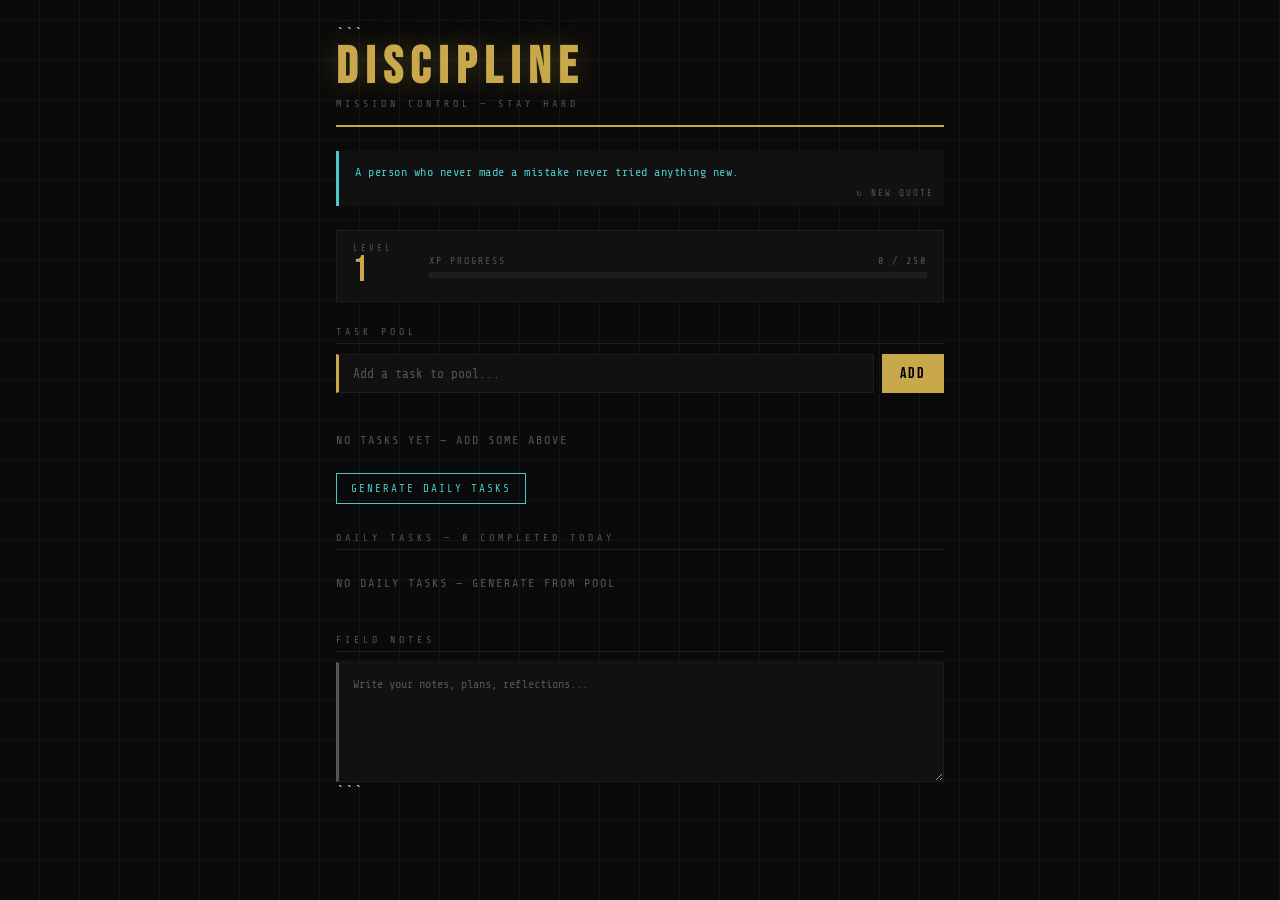
==== index.html @ 6828aa20 "Create index.html" ====
```
<!DOCTYPE html>
<html lang="en">
<head>
<meta charset="UTF-8" />
<meta name="viewport" content="width=device-width, initial-scale=1.0" />
<title>DISCIPLINE</title>
<link href="https://fonts.googleapis.com/css2?family=Bebas+Neue&family=Share+Tech+Mono&display=swap" rel="stylesheet" />
<style>
  *, *::before, *::after { box-sizing: border-box; margin: 0; padding: 0; }

  :root {
    --bg: #0a0a0a;
    --panel: #111;
    --border: #1e1e1e;
    --accent: #c8a84b;
    --accent2: #4bc8c8;
    --text: #d4d4d4;
    --muted: #555;
    --danger: #c84b4b;
  }

  body {
    background: var(--bg);
    color: var(--text);
    font-family: 'Share Tech Mono', monospace;
    min-height: 100vh;
    padding: 24px 16px 60px;
    max-width: 640px;
    margin: 0 auto;
    background-image:
      repeating-linear-gradient(0deg, transparent, transparent 39px, #141414 39px, #141414 40px),
      repeating-linear-gradient(90deg, transparent, transparent 39px, #141414 39px, #141414 40px);
  }

  header {
    border-bottom: 2px solid var(--accent);
    padding-bottom: 16px;
    margin-bottom: 24px;
  }

  h1 {
    font-family: 'Bebas Neue', sans-serif;
    font-size: 52px;
    letter-spacing: 8px;
    color: var(--accent);
    text-shadow: 0 0 30px rgba(200,168,75,0.3);
    line-height: 1;
  }

  .header-sub {
    font-size: 10px;
    letter-spacing: 4px;
    color: var(--muted);
    text-transform: uppercase;
    margin-top: 4px;
  }

  .quote-box {
    background: var(--panel);
    border-left: 3px solid var(--accent2);
    padding: 12px 16px;
    margin-bottom: 24px;
    font-size: 12px;
    color: var(--accent2);
    letter-spacing: 0.5px;
    line-height: 1.6;
    cursor: pointer;
    transition: background 0.2s;
    position: relative;
    padding-bottom: 24px;
  }
  .quote-box::after {
    content: '↻ NEW QUOTE';
    position: absolute;
    bottom: 6px;
    right: 10px;
    font-size: 9px;
    color: var(--muted);
    letter-spacing: 2px;
  }
  .quote-box:hover { background: #161616; }

  .stats-bar {
    display: flex;
    align-items: center;
    gap: 16px;
    margin-bottom: 24px;
    padding: 12px 16px;
    background: var(--panel);
    border: 1px solid var(--border);
  }

  .level-badge {
    font-family: 'Bebas Neue', sans-serif;
    font-size: 36px;
    color: var(--accent);
    line-height: 1;
    min-width: 60px;
  }

  .level-label {
    font-size: 9px;
    color: var(--muted);
    letter-spacing: 3px;
    display: block;
  }

  .xp-section { flex: 1; }

  .xp-header {
    display: flex;
    justify-content: space-between;
    font-size: 10px;
    color: var(--muted);
    letter-spacing: 2px;
    margin-bottom: 6px;
  }

  .xp-track {
    height: 6px;
    background: var(--border);
    position: relative;
    overflow: hidden;
  }

  .xp-fill {
    height: 100%;
    background: linear-gradient(90deg, var(--accent2), var(--accent));
    transition: width 0.5s cubic-bezier(0.4,0,0.2,1);
  }

  .section-label {
    font-size: 10px;
    letter-spacing: 4px;
    color: var(--muted);
    text-transform: uppercase;
    margin-bottom: 10px;
    border-bottom: 1px solid var(--border);
    padding-bottom: 6px;
  }

  .input-row {
    display: flex;
    gap: 8px;
    margin-bottom: 24px;
  }

  input[type="text"] {
    flex: 1;
    background: var(--panel);
    border: 1px solid var(--border);
    border-left: 3px solid var(--accent);
    color: var(--text);
    padding: 10px 14px;
    font-family: 'Share Tech Mono', monospace;
    font-size: 13px;
    outline: none;
    transition: border-color 0.2s;
  }

  input[type="text"]:focus { border-color: var(--accent); }
  input[type="text"]::placeholder { color: var(--muted); }

  button {
    background: var(--accent);
    color: #000;
    border: none;
    padding: 10px 18px;
    font-family: 'Bebas Neue', sans-serif;
    font-size: 16px;
    letter-spacing: 2px;
    cursor: pointer;
    transition: opacity 0.2s, transform 0.1s;
  }

  button:hover { opacity: 0.85; }
  button:active { transform: scale(0.97); }

  .task-pool { margin-bottom: 28px; }

  .task-pool-list {
    display: flex;
    flex-direction: column;
    gap: 4px;
    max-height: 180px;
    overflow-y: auto;
  }

  .pool-item {
    display: flex;
    justify-content: space-between;
    align-items: center;
    background: var(--panel);
    padding: 8px 12px;
    font-size: 12px;
    border: 1px solid var(--border);
  }

  .delete-btn {
    background: none;
    color: var(--danger);
    padding: 2px 6px;
    font-size: 14px;
    font-family: monospace;
    min-width: unset;
    letter-spacing: 0;
  }
  .delete-btn:hover { opacity: 0.7; }

  .pool-controls {
    display: flex;
    gap: 8px;
    margin-top: 10px;
  }

  .btn-secondary {
    background: transparent;
    color: var(--accent2);
    border: 1px solid var(--accent2);
    font-family: 'Share Tech Mono', monospace;
    font-size: 11px;
    letter-spacing: 2px;
    padding: 8px 14px;
  }

  .daily-list {
    display: flex;
    flex-direction: column;
    gap: 6px;
    margin-bottom: 28px;
  }

  .daily-item {
    display: flex;
    align-items: center;
    gap: 12px;
    background: var(--panel);
    border: 1px solid var(--border);
    border-left: 4px solid var(--accent2);
    padding: 12px 14px;
    cursor: pointer;
    transition: background 0.15s, border-left-color 0.15s;
    animation: slideIn 0.25s ease forwards;
  }

  @keyframes slideIn {
    from { opacity: 0; transform: translateX(-10px); }
    to { opacity: 1; transform: translateX(0); }
  }

  .daily-item:hover { background: #161616; border-left-color: var(--accent); }

  .check-circle {
    width: 18px;
    height: 18px;
    border: 2px solid var(--muted);
    border-radius: 50%;
    flex-shrink: 0;
    transition: border-color 0.2s;
  }

  .daily-item:hover .check-circle { border-color: var(--accent); }

  .daily-task-text { font-size: 13px; flex: 1; }

  .daily-xp {
    font-size: 10px;
    color: var(--accent);
    letter-spacing: 1px;
  }

  .empty-msg {
    color: var(--muted);
    font-size: 12px;
    padding: 16px 0;
    letter-spacing: 2px;
  }

  textarea {
    width: 100%;
    background: var(--panel);
    border: 1px solid var(--border);
    border-left: 3px solid var(--muted);
    color: var(--text);
    font-family: 'Share Tech Mono', monospace;
    font-size: 12px;
    padding: 12px 14px;
    height: 120px;
    resize: vertical;
    outline: none;
    line-height: 1.6;
  }

  textarea:focus { border-color: var(--accent); }
  textarea::placeholder { color: var(--muted); }

  .toast {
    position: fixed;
    top: 20px;
    left: 50%;
    transform: translateX(-50%) translateY(-80px);
    background: var(--accent);
    color: #000;
    font-family: 'Bebas Neue', sans-serif;
    font-size: 22px;
    letter-spacing: 4px;
    padding: 14px 32px;
    z-index: 999;
    transition: transform 0.4s cubic-bezier(0.34,1.56,0.64,1);
    pointer-events: none;
    white-space: nowrap;
  }

  .toast.show { transform: translateX(-50%) translateY(0); }

  ::-webkit-scrollbar { width: 4px; }
  ::-webkit-scrollbar-track { background: var(--bg); }
  ::-webkit-scrollbar-thumb { background: var(--muted); }
</style>
</head>
<body>

<div class="toast" id="toast">⬆ LEVEL UP</div>

<header>
  <h1>DISCIPLINE</h1>
  <div class="header-sub">Mission Control — Stay Hard</div>
</header>

<div class="quote-box" id="quoteBox" title="Click for new quote"></div>

<div class="stats-bar">
  <div>
    <span class="level-label">LEVEL</span>
    <div class="level-badge" id="levelBadge">1</div>
  </div>
  <div class="xp-section">
    <div class="xp-header">
      <span>XP PROGRESS</span>
      <span id="xpLabel">0 / 250</span>
    </div>
    <div class="xp-track">
      <div class="xp-fill" id="xpFill" style="width:0%"></div>
    </div>
  </div>
</div>

<div class="section-label">Task Pool</div>
<div class="task-pool">
  <div class="input-row">
    <input type="text" id="taskInput" placeholder="Add a task to pool..." />
    <button onclick="addTask()">ADD</button>
  </div>
  <div class="task-pool-list" id="taskPool"></div>
  <div class="pool-controls">
    <button class="btn-secondary" onclick="generateDaily()">GENERATE DAILY TASKS</button>
  </div>
</div>

<div class="section-label">Daily Tasks — <span id="completedCount">0</span> completed today</div>
<div class="daily-list" id="dailyList"></div>

<div class="section-label">Field Notes</div>
<textarea id="notes" placeholder="Write your notes, plans, reflections..."></textarea>

<script>
  const QUOTES = [
    "Suffer the pain of discipline or suffer the pain of regret.",
    "He who sweats more in training bleeds less in war.",
    "If there is no struggle, there is no progress.",
    "The secret of getting ahead is getting started.",
    "A person who never made a mistake never tried anything new.",
    "That which does not kill us makes us stronger.",
    "If you're going through hell, keep going.",
    "The harder the battle, the sweeter the victory.",
    "The best revenge is massive success.",
    "Do not pray for an easy life; pray for the strength to endure a difficult one.",
    "Discipline is choosing between what you want now and what you want most.",
    "Excellence is not a destination but a continuous journey that never ends."
  ];

  const CHEAT_REWARDS = [
    "Scroll for 1 hour.",
    "Watch one episode guilt-free.",
    "Skip tomorrow's morning alarm.",
    "Eat whatever you want today.",
    "Do absolutely nothing for 30 minutes.",
    "Binge that playlist you've been saving.",
    "Order junk food. No regrets.",
    "Sleep in tomorrow. You earned it."
  ];

  let state = {
    tasks: [],
    dailyTasks: [],
    xp: 0,
    level: 1,
    completedToday: 0,
    notes: ""
  };

  function save() {
    localStorage.setItem("discipline_state", JSON.stringify(state));
  }

  function load() {
    const saved = localStorage.getItem("discipline_state");
    if (saved) state = { ...state, ...JSON.parse(saved) };
  }

  function renderQuote() {
    document.getElementById("quoteBox").textContent = QUOTES[Math.floor(Math.random() * QUOTES.length)];
  }

  document.getElementById("quoteBox").addEventListener("click", renderQuote);

  function updateStats() {
    const xpNeeded = state.level * 250;
    const pct = Math.min((state.xp / xpNeeded) * 100, 100);
    document.getElementById("levelBadge").textContent = state.level;
    document.getElementById("xpLabel").textContent = state.xp + " / " + xpNeeded;
    document.getElementById("xpFill").style.width = pct + "%";
    document.getElementById("completedCount").textContent = state.completedToday;
  }

  function renderPool() {
    const el = document.getElementById("taskPool");
    if (state.tasks.length === 0) {
      el.innerHTML = '<div class="empty-msg">NO TASKS YET — ADD SOME ABOVE</div>';
      return;
    }
    el.innerHTML = state.tasks.map((t, i) =>
      '<div class="pool-item"><span>' + t + '</span><button class="delete-btn" onclick="deleteTask(' + i + ')">✕</button></div>'
    ).join("");
  }

  function renderDaily() {
    const el = document.getElementById("dailyList");
    if (state.dailyTasks.length === 0) {
      el.innerHTML = '<div class="empty-msg">NO DAILY TASKS — GENERATE FROM POOL</div>';
      return;
    }
    el.innerHTML = state.dailyTasks.map((t, i) =>
      '<div class="daily-item" onclick="completeTask(' + i + ')">' +
        '<div class="check-circle"></div>' +
        '<span class="daily-task-text">' + t + '</span>' +
        '<span class="daily-xp">+10 XP</span>' +
      '</div>'
    ).join("");
  }

  function addTask() {
    const input = document.getElementById("taskInput");
    const val = input.value.trim();
    if (!val) return;
    state.tasks.push(val);
    input.value = "";
    save();
    renderPool();
  }

  document.getElementById("taskInput").addEventListener("keydown", function(e) {
    if (e.key === "Enter") addTask();
  });

  function deleteTask(i) {
    state.tasks.splice(i, 1);
    save();
    renderPool();
  }

  function generateDaily() {
    if (state.tasks.length === 0) {
      alert("Add some tasks to the pool first.");
      return;
    }
    const shuffled = [...state.tasks].sort(() => 0.5 - Math.random());
    state.dailyTasks = shuffled.slice(0, Math.min(5, shuffled.length));
    save();
    renderDaily();
  }

  function completeTask(i) {
    state.xp += 10;
    state.completedToday += 1;
    const xpNeeded = state.level * 250;
    if (state.xp >= xpNeeded) {
      state.level += 1;
      const reward = CHEAT_REWARDS[Math.floor(Math.random() * CHEAT_REWARDS.length)];
      showToast("LEVEL " + state.level + " UNLOCKED");
      setTimeout(() => alert("LEVEL UP! Cheat event unlocked: " + reward), 400);
    }
    state.dailyTasks.splice(i, 1);
    save();
    updateStats();
    renderDaily();
  }

  function showToast(msg) {
    const t = document.getElementById("toast");
    t.textContent = "⬆ " + msg;
    t.classList.add("show");
    setTimeout(() => t.classList.remove("show"), 3000);
  }

  document.getElementById("notes").addEventListener("input", function() {
    state.notes = this.value;
    save();
  });

  load();
  renderQuote();
  updateStats();
  renderPool();
  renderDaily();
  document.getElementById("notes").value = state.notes;
</script>
</body>
</html>
```
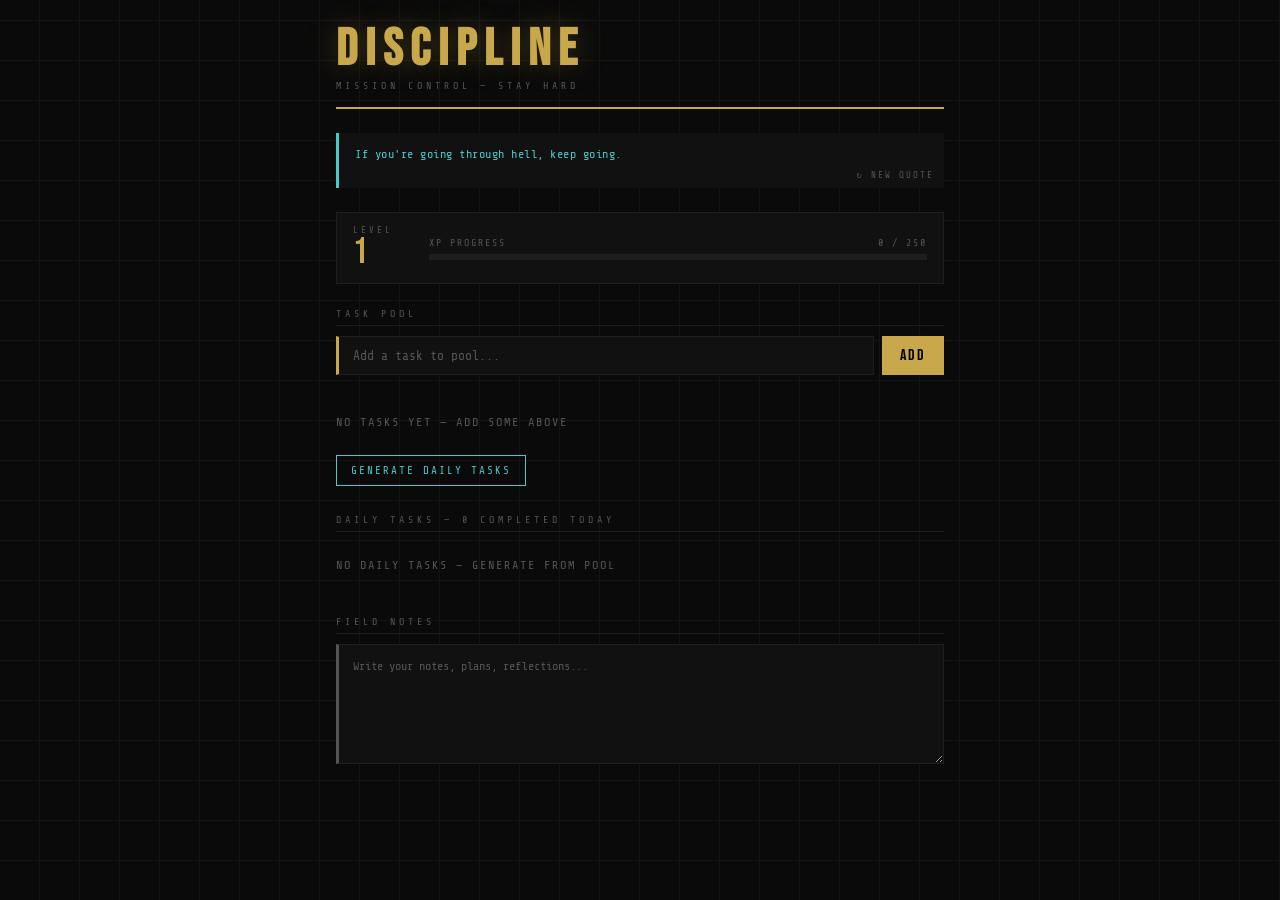
==== commit 59c32a21: "Create index.html" ====
--- a/index.html
+++ b/index.html
@@ -1,324 +1,14 @@
-```
 <!DOCTYPE html>
 <html lang="en">
 <head>
 <meta charset="UTF-8" />
 <meta name="viewport" content="width=device-width, initial-scale=1.0" />
 <title>DISCIPLINE</title>
+
 <link href="https://fonts.googleapis.com/css2?family=Bebas+Neue&family=Share+Tech+Mono&display=swap" rel="stylesheet" />
-<style>
-  *, *::before, *::after { box-sizing: border-box; margin: 0; padding: 0; }
+<link rel="stylesheet" href="style.css">
+</head>
 
-  :root {
-    --bg: #0a0a0a;
-    --panel: #111;
-    --border: #1e1e1e;
-    --accent: #c8a84b;
-    --accent2: #4bc8c8;
-    --text: #d4d4d4;
-    --muted: #555;
-    --danger: #c84b4b;
-  }
-
-  body {
-    background: var(--bg);
-    color: var(--text);
-    font-family: 'Share Tech Mono', monospace;
-    min-height: 100vh;
-    padding: 24px 16px 60px;
-    max-width: 640px;
-    margin: 0 auto;
-    background-image:
-      repeating-linear-gradient(0deg, transparent, transparent 39px, #141414 39px, #141414 40px),
-      repeating-linear-gradient(90deg, transparent, transparent 39px, #141414 39px, #141414 40px);
-  }
-
-  header {
-    border-bottom: 2px solid var(--accent);
-    padding-bottom: 16px;
-    margin-bottom: 24px;
-  }
-
-  h1 {
-    font-family: 'Bebas Neue', sans-serif;
-    font-size: 52px;
-    letter-spacing: 8px;
-    color: var(--accent);
-    text-shadow: 0 0 30px rgba(200,168,75,0.3);
-    line-height: 1;
-  }
-
-  .header-sub {
-    font-size: 10px;
-    letter-spacing: 4px;
-    color: var(--muted);
-    text-transform: uppercase;
-    margin-top: 4px;
-  }
-
-  .quote-box {
-    background: var(--panel);
-    border-left: 3px solid var(--accent2);
-    padding: 12px 16px;
-    margin-bottom: 24px;
-    font-size: 12px;
-    color: var(--accent2);
-    letter-spacing: 0.5px;
-    line-height: 1.6;
-    cursor: pointer;
-    transition: background 0.2s;
-    position: relative;
-    padding-bottom: 24px;
-  }
-  .quote-box::after {
-    content: '↻ NEW QUOTE';
-    position: absolute;
-    bottom: 6px;
-    right: 10px;
-    font-size: 9px;
-    color: var(--muted);
-    letter-spacing: 2px;
-  }
-  .quote-box:hover { background: #161616; }
-
-  .stats-bar {
-    display: flex;
-    align-items: center;
-    gap: 16px;
-    margin-bottom: 24px;
-    padding: 12px 16px;
-    background: var(--panel);
-    border: 1px solid var(--border);
-  }
-
-  .level-badge {
-    font-family: 'Bebas Neue', sans-serif;
-    font-size: 36px;
-    color: var(--accent);
-    line-height: 1;
-    min-width: 60px;
-  }
-
-  .level-label {
-    font-size: 9px;
-    color: var(--muted);
-    letter-spacing: 3px;
-    display: block;
-  }
-
-  .xp-section { flex: 1; }
-
-  .xp-header {
-    display: flex;
-    justify-content: space-between;
-    font-size: 10px;
-    color: var(--muted);
-    letter-spacing: 2px;
-    margin-bottom: 6px;
-  }
-
-  .xp-track {
-    height: 6px;
-    background: var(--border);
-    position: relative;
-    overflow: hidden;
-  }
-
-  .xp-fill {
-    height: 100%;
-    background: linear-gradient(90deg, var(--accent2), var(--accent));
-    transition: width 0.5s cubic-bezier(0.4,0,0.2,1);
-  }
-
-  .section-label {
-    font-size: 10px;
-    letter-spacing: 4px;
-    color: var(--muted);
-    text-transform: uppercase;
-    margin-bottom: 10px;
-    border-bottom: 1px solid var(--border);
-    padding-bottom: 6px;
-  }
-
-  .input-row {
-    display: flex;
-    gap: 8px;
-    margin-bottom: 24px;
-  }
-
-  input[type="text"] {
-    flex: 1;
-    background: var(--panel);
-    border: 1px solid var(--border);
-    border-left: 3px solid var(--accent);
-    color: var(--text);
-    padding: 10px 14px;
-    font-family: 'Share Tech Mono', monospace;
-    font-size: 13px;
-    outline: none;
-    transition: border-color 0.2s;
-  }
-
-  input[type="text"]:focus { border-color: var(--accent); }
-  input[type="text"]::placeholder { color: var(--muted); }
-
-  button {
-    background: var(--accent);
-    color: #000;
-    border: none;
-    padding: 10px 18px;
-    font-family: 'Bebas Neue', sans-serif;
-    font-size: 16px;
-    letter-spacing: 2px;
-    cursor: pointer;
-    transition: opacity 0.2s, transform 0.1s;
-  }
-
-  button:hover { opacity: 0.85; }
-  button:active { transform: scale(0.97); }
-
-  .task-pool { margin-bottom: 28px; }
-
-  .task-pool-list {
-    display: flex;
-    flex-direction: column;
-    gap: 4px;
-    max-height: 180px;
-    overflow-y: auto;
-  }
-
-  .pool-item {
-    display: flex;
-    justify-content: space-between;
-    align-items: center;
-    background: var(--panel);
-    padding: 8px 12px;
-    font-size: 12px;
-    border: 1px solid var(--border);
-  }
-
-  .delete-btn {
-    background: none;
-    color: var(--danger);
-    padding: 2px 6px;
-    font-size: 14px;
-    font-family: monospace;
-    min-width: unset;
-    letter-spacing: 0;
-  }
-  .delete-btn:hover { opacity: 0.7; }
-
-  .pool-controls {
-    display: flex;
-    gap: 8px;
-    margin-top: 10px;
-  }
-
-  .btn-secondary {
-    background: transparent;
-    color: var(--accent2);
-    border: 1px solid var(--accent2);
-    font-family: 'Share Tech Mono', monospace;
-    font-size: 11px;
-    letter-spacing: 2px;
-    padding: 8px 14px;
-  }
-
-  .daily-list {
-    display: flex;
-    flex-direction: column;
-    gap: 6px;
-    margin-bottom: 28px;
-  }
-
-  .daily-item {
-    display: flex;
-    align-items: center;
-    gap: 12px;
-    background: var(--panel);
-    border: 1px solid var(--border);
-    border-left: 4px solid var(--accent2);
-    padding: 12px 14px;
-    cursor: pointer;
-    transition: background 0.15s, border-left-color 0.15s;
-    animation: slideIn 0.25s ease forwards;
-  }
-
-  @keyframes slideIn {
-    from { opacity: 0; transform: translateX(-10px); }
-    to { opacity: 1; transform: translateX(0); }
-  }
-
-  .daily-item:hover { background: #161616; border-left-color: var(--accent); }
-
-  .check-circle {
-    width: 18px;
-    height: 18px;
-    border: 2px solid var(--muted);
-    border-radius: 50%;
-    flex-shrink: 0;
-    transition: border-color 0.2s;
-  }
-
-  .daily-item:hover .check-circle { border-color: var(--accent); }
-
-  .daily-task-text { font-size: 13px; flex: 1; }
-
-  .daily-xp {
-    font-size: 10px;
-    color: var(--accent);
-    letter-spacing: 1px;
-  }
-
-  .empty-msg {
-    color: var(--muted);
-    font-size: 12px;
-    padding: 16px 0;
-    letter-spacing: 2px;
-  }
-
-  textarea {
-    width: 100%;
-    background: var(--panel);
-    border: 1px solid var(--border);
-    border-left: 3px solid var(--muted);
-    color: var(--text);
-    font-family: 'Share Tech Mono', monospace;
-    font-size: 12px;
-    padding: 12px 14px;
-    height: 120px;
-    resize: vertical;
-    outline: none;
-    line-height: 1.6;
-  }
-
-  textarea:focus { border-color: var(--accent); }
-  textarea::placeholder { color: var(--muted); }
-
-  .toast {
-    position: fixed;
-    top: 20px;
-    left: 50%;
-    transform: translateX(-50%) translateY(-80px);
-    background: var(--accent);
-    color: #000;
-    font-family: 'Bebas Neue', sans-serif;
-    font-size: 22px;
-    letter-spacing: 4px;
-    padding: 14px 32px;
-    z-index: 999;
-    transition: transform 0.4s cubic-bezier(0.34,1.56,0.64,1);
-    pointer-events: none;
-    white-space: nowrap;
-  }
-
-  .toast.show { transform: translateX(-50%) translateY(0); }
-
-  ::-webkit-scrollbar { width: 4px; }
-  ::-webkit-scrollbar-track { background: var(--bg); }
-  ::-webkit-scrollbar-thumb { background: var(--muted); }
-</style>
-</head>
 <body>
 
 <div class="toast" id="toast">⬆ LEVEL UP</div>
@@ -335,6 +25,7 @@
     <span class="level-label">LEVEL</span>
     <div class="level-badge" id="levelBadge">1</div>
   </div>
+
   <div class="xp-section">
     <div class="xp-header">
       <span>XP PROGRESS</span>
@@ -347,12 +38,15 @@
 </div>
 
 <div class="section-label">Task Pool</div>
+
 <div class="task-pool">
   <div class="input-row">
     <input type="text" id="taskInput" placeholder="Add a task to pool..." />
     <button onclick="addTask()">ADD</button>
   </div>
+
   <div class="task-pool-list" id="taskPool"></div>
+
   <div class="pool-controls">
     <button class="btn-secondary" onclick="generateDaily()">GENERATE DAILY TASKS</button>
   </div>
@@ -364,158 +58,8 @@
 <div class="section-label">Field Notes</div>
 <textarea id="notes" placeholder="Write your notes, plans, reflections..."></textarea>
 
-<script>
-  const QUOTES = [
-    "Suffer the pain of discipline or suffer the pain of regret.",
-    "He who sweats more in training bleeds less in war.",
-    "If there is no struggle, there is no progress.",
-    "The secret of getting ahead is getting started.",
-    "A person who never made a mistake never tried anything new.",
-    "That which does not kill us makes us stronger.",
-    "If you're going through hell, keep going.",
-    "The harder the battle, the sweeter the victory.",
-    "The best revenge is massive success.",
-    "Do not pray for an easy life; pray for the strength to endure a difficult one.",
-    "Discipline is choosing between what you want now and what you want most.",
-    "Excellence is not a destination but a continuous journey that never ends."
-  ];
+<!-- JS goes here -->
+<script src="script.js"></script>
 
-  const CHEAT_REWARDS = [
-    "Scroll for 1 hour.",
-    "Watch one episode guilt-free.",
-    "Skip tomorrow's morning alarm.",
-    "Eat whatever you want today.",
-    "Do absolutely nothing for 30 minutes.",
-    "Binge that playlist you've been saving.",
-    "Order junk food. No regrets.",
-    "Sleep in tomorrow. You earned it."
-  ];
-
-  let state = {
-    tasks: [],
-    dailyTasks: [],
-    xp: 0,
-    level: 1,
-    completedToday: 0,
-    notes: ""
-  };
-
-  function save() {
-    localStorage.setItem("discipline_state", JSON.stringify(state));
-  }
-
-  function load() {
-    const saved = localStorage.getItem("discipline_state");
-    if (saved) state = { ...state, ...JSON.parse(saved) };
-  }
-
-  function renderQuote() {
-    document.getElementById("quoteBox").textContent = QUOTES[Math.floor(Math.random() * QUOTES.length)];
-  }
-
-  document.getElementById("quoteBox").addEventListener("click", renderQuote);
-
-  function updateStats() {
-    const xpNeeded = state.level * 250;
-    const pct = Math.min((state.xp / xpNeeded) * 100, 100);
-    document.getElementById("levelBadge").textContent = state.level;
-    document.getElementById("xpLabel").textContent = state.xp + " / " + xpNeeded;
-    document.getElementById("xpFill").style.width = pct + "%";
-    document.getElementById("completedCount").textContent = state.completedToday;
-  }
-
-  function renderPool() {
-    const el = document.getElementById("taskPool");
-    if (state.tasks.length === 0) {
-      el.innerHTML = '<div class="empty-msg">NO TASKS YET — ADD SOME ABOVE</div>';
-      return;
-    }
-    el.innerHTML = state.tasks.map((t, i) =>
-      '<div class="pool-item"><span>' + t + '</span><button class="delete-btn" onclick="deleteTask(' + i + ')">✕</button></div>'
-    ).join("");
-  }
-
-  function renderDaily() {
-    const el = document.getElementById("dailyList");
-    if (state.dailyTasks.length === 0) {
-      el.innerHTML = '<div class="empty-msg">NO DAILY TASKS — GENERATE FROM POOL</div>';
-      return;
-    }
-    el.innerHTML = state.dailyTasks.map((t, i) =>
-      '<div class="daily-item" onclick="completeTask(' + i + ')">' +
-        '<div class="check-circle"></div>' +
-        '<span class="daily-task-text">' + t + '</span>' +
-        '<span class="daily-xp">+10 XP</span>' +
-      '</div>'
-    ).join("");
-  }
-
-  function addTask() {
-    const input = document.getElementById("taskInput");
-    const val = input.value.trim();
-    if (!val) return;
-    state.tasks.push(val);
-    input.value = "";
-    save();
-    renderPool();
-  }
-
-  document.getElementById("taskInput").addEventListener("keydown", function(e) {
-    if (e.key === "Enter") addTask();
-  });
-
-  function deleteTask(i) {
-    state.tasks.splice(i, 1);
-    save();
-    renderPool();
-  }
-
-  function generateDaily() {
-    if (state.tasks.length === 0) {
-      alert("Add some tasks to the pool first.");
-      return;
-    }
-    const shuffled = [...state.tasks].sort(() => 0.5 - Math.random());
-    state.dailyTasks = shuffled.slice(0, Math.min(5, shuffled.length));
-    save();
-    renderDaily();
-  }
-
-  function completeTask(i) {
-    state.xp += 10;
-    state.completedToday += 1;
-    const xpNeeded = state.level * 250;
-    if (state.xp >= xpNeeded) {
-      state.level += 1;
-      const reward = CHEAT_REWARDS[Math.floor(Math.random() * CHEAT_REWARDS.length)];
-      showToast("LEVEL " + state.level + " UNLOCKED");
-      setTimeout(() => alert("LEVEL UP! Cheat event unlocked: " + reward), 400);
-    }
-    state.dailyTasks.splice(i, 1);
-    save();
-    updateStats();
-    renderDaily();
-  }
-
-  function showToast(msg) {
-    const t = document.getElementById("toast");
-    t.textContent = "⬆ " + msg;
-    t.classList.add("show");
-    setTimeout(() => t.classList.remove("show"), 3000);
-  }
-
-  document.getElementById("notes").addEventListener("input", function() {
-    state.notes = this.value;
-    save();
-  });
-
-  load();
-  renderQuote();
-  updateStats();
-  renderPool();
-  renderDaily();
-  document.getElementById("notes").value = state.notes;
-</script>
 </body>
-</html>
-```+</html>
--- a/style.css
+++ b/style.css
@@ -0,0 +1,310 @@
+*, *::before, *::after { box-sizing: border-box; margin: 0; padding: 0; }
+
+  :root {
+    --bg: #0a0a0a;
+    --panel: #111;
+    --border: #1e1e1e;
+    --accent: #c8a84b;
+    --accent2: #4bc8c8;
+    --text: #d4d4d4;
+    --muted: #555;
+    --danger: #c84b4b;
+  }
+
+  body {
+    background: var(--bg);
+    color: var(--text);
+    font-family: 'Share Tech Mono', monospace;
+    min-height: 100vh;
+    padding: 24px 16px 60px;
+    max-width: 640px;
+    margin: 0 auto;
+    background-image:
+      repeating-linear-gradient(0deg, transparent, transparent 39px, #141414 39px, #141414 40px),
+      repeating-linear-gradient(90deg, transparent, transparent 39px, #141414 39px, #141414 40px);
+  }
+
+  header {
+    border-bottom: 2px solid var(--accent);
+    padding-bottom: 16px;
+    margin-bottom: 24px;
+  }
+
+  h1 {
+    font-family: 'Bebas Neue', sans-serif;
+    font-size: 52px;
+    letter-spacing: 8px;
+    color: var(--accent);
+    text-shadow: 0 0 30px rgba(200,168,75,0.3);
+    line-height: 1;
+  }
+
+  .header-sub {
+    font-size: 10px;
+    letter-spacing: 4px;
+    color: var(--muted);
+    text-transform: uppercase;
+    margin-top: 4px;
+  }
+
+  .quote-box {
+    background: var(--panel);
+    border-left: 3px solid var(--accent2);
+    padding: 12px 16px;
+    margin-bottom: 24px;
+    font-size: 12px;
+    color: var(--accent2);
+    letter-spacing: 0.5px;
+    line-height: 1.6;
+    cursor: pointer;
+    transition: background 0.2s;
+    position: relative;
+    padding-bottom: 24px;
+  }
+  .quote-box::after {
+    content: '↻ NEW QUOTE';
+    position: absolute;
+    bottom: 6px;
+    right: 10px;
+    font-size: 9px;
+    color: var(--muted);
+    letter-spacing: 2px;
+  }
+  .quote-box:hover { background: #161616; }
+
+  .stats-bar {
+    display: flex;
+    align-items: center;
+    gap: 16px;
+    margin-bottom: 24px;
+    padding: 12px 16px;
+    background: var(--panel);
+    border: 1px solid var(--border);
+  }
+
+  .level-badge {
+    font-family: 'Bebas Neue', sans-serif;
+    font-size: 36px;
+    color: var(--accent);
+    line-height: 1;
+    min-width: 60px;
+  }
+
+  .level-label {
+    font-size: 9px;
+    color: var(--muted);
+    letter-spacing: 3px;
+    display: block;
+  }
+
+  .xp-section { flex: 1; }
+
+  .xp-header {
+    display: flex;
+    justify-content: space-between;
+    font-size: 10px;
+    color: var(--muted);
+    letter-spacing: 2px;
+    margin-bottom: 6px;
+  }
+
+  .xp-track {
+    height: 6px;
+    background: var(--border);
+    position: relative;
+    overflow: hidden;
+  }
+
+  .xp-fill {
+    height: 100%;
+    background: linear-gradient(90deg, var(--accent2), var(--accent));
+    transition: width 0.5s cubic-bezier(0.4,0,0.2,1);
+  }
+
+  .section-label {
+    font-size: 10px;
+    letter-spacing: 4px;
+    color: var(--muted);
+    text-transform: uppercase;
+    margin-bottom: 10px;
+    border-bottom: 1px solid var(--border);
+    padding-bottom: 6px;
+  }
+
+  .input-row {
+    display: flex;
+    gap: 8px;
+    margin-bottom: 24px;
+  }
+
+  input[type="text"] {
+    flex: 1;
+    background: var(--panel);
+    border: 1px solid var(--border);
+    border-left: 3px solid var(--accent);
+    color: var(--text);
+    padding: 10px 14px;
+    font-family: 'Share Tech Mono', monospace;
+    font-size: 13px;
+    outline: none;
+    transition: border-color 0.2s;
+  }
+
+  input[type="text"]:focus { border-color: var(--accent); }
+  input[type="text"]::placeholder { color: var(--muted); }
+
+  button {
+    background: var(--accent);
+    color: #000;
+    border: none;
+    padding: 10px 18px;
+    font-family: 'Bebas Neue', sans-serif;
+    font-size: 16px;
+    letter-spacing: 2px;
+    cursor: pointer;
+    transition: opacity 0.2s, transform 0.1s;
+  }
+
+  button:hover { opacity: 0.85; }
+  button:active { transform: scale(0.97); }
+
+  .task-pool { margin-bottom: 28px; }
+
+  .task-pool-list {
+    display: flex;
+    flex-direction: column;
+    gap: 4px;
+    max-height: 180px;
+    overflow-y: auto;
+  }
+
+  .pool-item {
+    display: flex;
+    justify-content: space-between;
+    align-items: center;
+    background: var(--panel);
+    padding: 8px 12px;
+    font-size: 12px;
+    border: 1px solid var(--border);
+  }
+
+  .delete-btn {
+    background: none;
+    color: var(--danger);
+    padding: 2px 6px;
+    font-size: 14px;
+    font-family: monospace;
+    min-width: unset;
+    letter-spacing: 0;
+  }
+  .delete-btn:hover { opacity: 0.7; }
+
+  .pool-controls {
+    display: flex;
+    gap: 8px;
+    margin-top: 10px;
+  }
+
+  .btn-secondary {
+    background: transparent;
+    color: var(--accent2);
+    border: 1px solid var(--accent2);
+    font-family: 'Share Tech Mono', monospace;
+    font-size: 11px;
+    letter-spacing: 2px;
+    padding: 8px 14px;
+  }
+
+  .daily-list {
+    display: flex;
+    flex-direction: column;
+    gap: 6px;
+    margin-bottom: 28px;
+  }
+
+  .daily-item {
+    display: flex;
+    align-items: center;
+    gap: 12px;
+    background: var(--panel);
+    border: 1px solid var(--border);
+    border-left: 4px solid var(--accent2);
+    padding: 12px 14px;
+    cursor: pointer;
+    transition: background 0.15s, border-left-color 0.15s;
+    animation: slideIn 0.25s ease forwards;
+  }
+
+  @keyframes slideIn {
+    from { opacity: 0; transform: translateX(-10px); }
+    to { opacity: 1; transform: translateX(0); }
+  }
+
+  .daily-item:hover { background: #161616; border-left-color: var(--accent); }
+
+  .check-circle {
+    width: 18px;
+    height: 18px;
+    border: 2px solid var(--muted);
+    border-radius: 50%;
+    flex-shrink: 0;
+    transition: border-color 0.2s;
+  }
+
+  .daily-item:hover .check-circle { border-color: var(--accent); }
+
+  .daily-task-text { font-size: 13px; flex: 1; }
+
+  .daily-xp {
+    font-size: 10px;
+    color: var(--accent);
+    letter-spacing: 1px;
+  }
+
+  .empty-msg {
+    color: var(--muted);
+    font-size: 12px;
+    padding: 16px 0;
+    letter-spacing: 2px;
+  }
+
+  textarea {
+    width: 100%;
+    background: var(--panel);
+    border: 1px solid var(--border);
+    border-left: 3px solid var(--muted);
+    color: var(--text);
+    font-family: 'Share Tech Mono', monospace;
+    font-size: 12px;
+    padding: 12px 14px;
+    height: 120px;
+    resize: vertical;
+    outline: none;
+    line-height: 1.6;
+  }
+
+  textarea:focus { border-color: var(--accent); }
+  textarea::placeholder { color: var(--muted); }
+
+  .toast {
+    position: fixed;
+    top: 20px;
+    left: 50%;
+    transform: translateX(-50%) translateY(-80px);
+    background: var(--accent);
+    color: #000;
+    font-family: 'Bebas Neue', sans-serif;
+    font-size: 22px;
+    letter-spacing: 4px;
+    padding: 14px 32px;
+    z-index: 999;
+    transition: transform 0.4s cubic-bezier(0.34,1.56,0.64,1);
+    pointer-events: none;
+    white-space: nowrap;
+  }
+
+  .toast.show { transform: translateX(-50%) translateY(0); }
+
+  ::-webkit-scrollbar { width: 4px; }
+  ::-webkit-scrollbar-track { background: var(--bg); }
+  ::-webkit-scrollbar-thumb { background: var(--muted); }
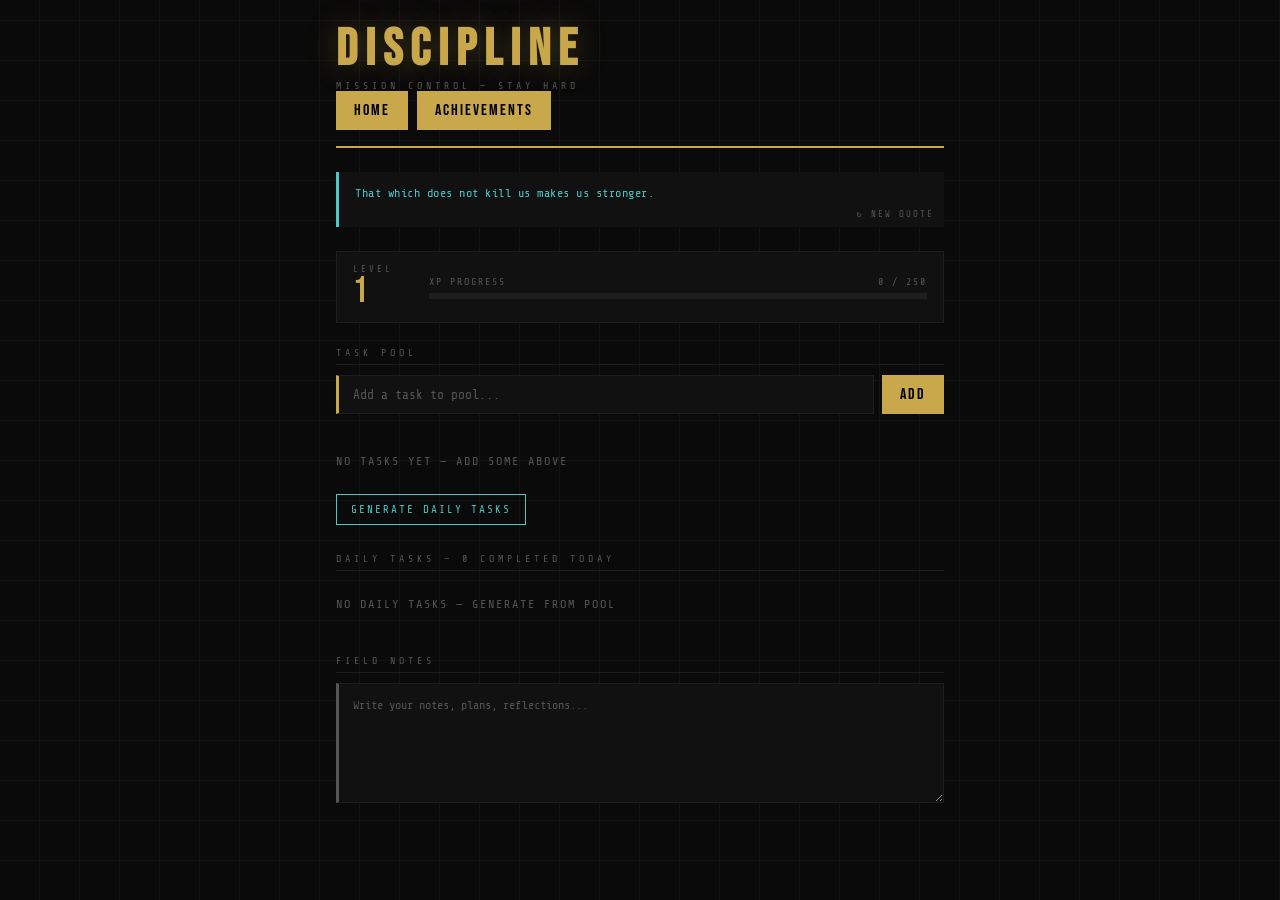
==== commit 3b3dd161: "Update index.html" ====
--- a/index.html
+++ b/index.html
@@ -7,6 +7,35 @@
 
 <link href="https://fonts.googleapis.com/css2?family=Bebas+Neue&family=Share+Tech+Mono&display=swap" rel="stylesheet" />
 <link rel="stylesheet" href="style.css">
+
+<style>
+/* Prevent text copying */
+body{
+  user-select:none;
+}
+
+/* Page system */
+.page{
+  display:none;
+}
+
+.page.active{
+  display:block;
+}
+
+/* Achievements layout */
+.achievement{
+  padding:10px;
+  border:1px solid #333;
+  margin-bottom:8px;
+  border-radius:6px;
+}
+
+.achievement.locked{
+  opacity:0.4;
+}
+</style>
+
 </head>
 
 <body>
@@ -16,7 +45,16 @@
 <header>
   <h1>DISCIPLINE</h1>
   <div class="header-sub">Mission Control — Stay Hard</div>
+
+  <!-- Navigation -->
+  <button onclick="showHome()">HOME</button>
+  <button onclick="showAchievements()">ACHIEVEMENTS</button>
 </header>
+
+
+<!-- ================= HOME PAGE ================= -->
+
+<div id="homePage" class="page active">
 
 <div class="quote-box" id="quoteBox" title="Click for new quote"></div>
 
@@ -58,8 +96,42 @@
 <div class="section-label">Field Notes</div>
 <textarea id="notes" placeholder="Write your notes, plans, reflections..."></textarea>
 
-<!-- JS goes here -->
+</div>
+
+
+<!-- ================= ACHIEVEMENTS PAGE ================= -->
+
+<div id="achievementsPage" class="page">
+
+<h2>Achievements</h2>
+
+<div class="section-label">Unlocked</div>
+<div id="unlockedAchievements"></div>
+
+<div class="section-label">Locked</div>
+<div id="lockedAchievements"></div>
+
+</div>
+
+
+<!-- JS -->
 <script src="script.js"></script>
+
+<script>
+
+/* Page Navigation */
+
+function showHome(){
+  document.getElementById("homePage").classList.add("active")
+  document.getElementById("achievementsPage").classList.remove("active")
+}
+
+function showAchievements(){
+  document.getElementById("homePage").classList.remove("active")
+  document.getElementById("achievementsPage").classList.add("active")
+}
+
+</script>
 
 </body>
 </html>
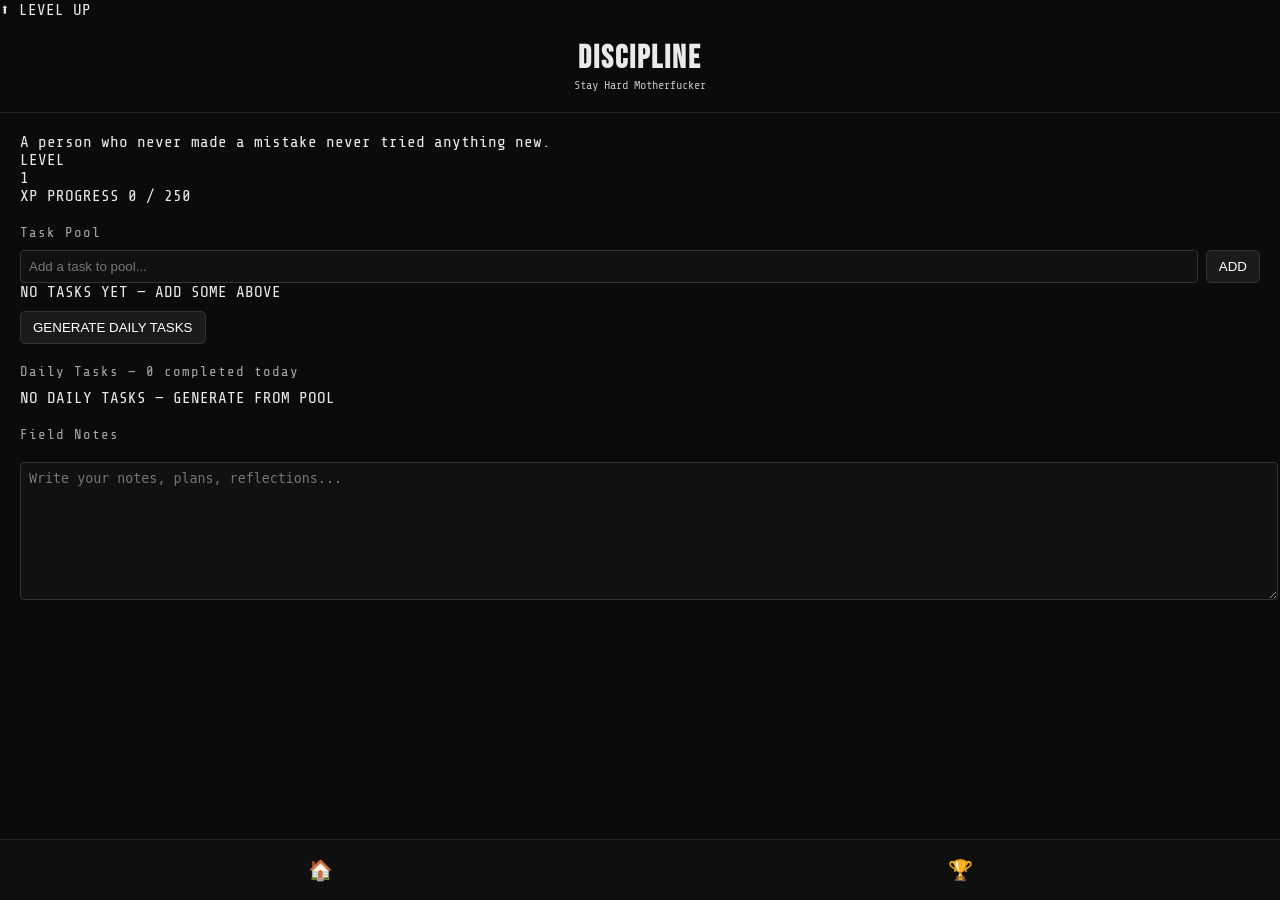
==== commit cd6fb3dd: "Update index.html" ====
--- a/index.html
+++ b/index.html
@@ -1,39 +1,138 @@
 <!DOCTYPE html>
 <html lang="en">
+
 <head>
-<meta charset="UTF-8" />
-<meta name="viewport" content="width=device-width, initial-scale=1.0" />
+
+<meta charset="UTF-8">
+<meta name="viewport" content="width=device-width, initial-scale=1.0">
+
 <title>DISCIPLINE</title>
 
-<link href="https://fonts.googleapis.com/css2?family=Bebas+Neue&family=Share+Tech+Mono&display=swap" rel="stylesheet" />
+<link href="https://fonts.googleapis.com/css2?family=Bebas+Neue&family=Share+Tech+Mono&display=swap" rel="stylesheet">
 <link rel="stylesheet" href="style.css">
 
 <style>
-/* Prevent text copying */
+
 body{
-  user-select:none;
-}
-
-/* Page system */
+user-select:none;
+margin:0;
+font-family:'Share Tech Mono', monospace;
+background:#0b0b0b;
+color:#eaeaea;
+}
+
+/* Pages */
+
 .page{
-  display:none;
+display:none;
+padding:20px;
+padding-bottom:80px;
 }
 
 .page.active{
-  display:block;
-}
-
-/* Achievements layout */
+display:block;
+}
+
+/* Header */
+
+header{
+text-align:center;
+padding:20px;
+border-bottom:1px solid #222;
+}
+
+header h1{
+font-family:'Bebas Neue', sans-serif;
+letter-spacing:2px;
+margin:0;
+}
+
+.header-sub{
+font-size:12px;
+opacity:0.8;
+}
+
+/* Achievements */
+
 .achievement{
-  padding:10px;
-  border:1px solid #333;
-  margin-bottom:8px;
-  border-radius:6px;
+padding:10px;
+border:1px solid #333;
+margin-bottom:8px;
+border-radius:6px;
 }
 
 .achievement.locked{
-  opacity:0.4;
-}
+opacity:0.35;
+}
+
+/* Sections */
+
+.section-label{
+margin-top:20px;
+margin-bottom:10px;
+font-size:14px;
+letter-spacing:1px;
+opacity:0.7;
+}
+
+/* Inputs */
+
+.input-row{
+display:flex;
+gap:8px;
+}
+
+input, textarea{
+background:#111;
+border:1px solid #333;
+color:white;
+padding:8px;
+border-radius:4px;
+width:100%;
+}
+
+textarea{
+margin-top:10px;
+min-height:120px;
+resize:vertical;
+}
+
+button{
+background:#1b1b1b;
+border:1px solid #333;
+color:white;
+padding:8px 12px;
+border-radius:5px;
+cursor:pointer;
+}
+
+/* Bottom Navigation */
+
+.bottom-nav{
+position:fixed;
+bottom:0;
+left:0;
+right:0;
+height:60px;
+background:#0f0f0f;
+border-top:1px solid #222;
+display:flex;
+justify-content:space-around;
+align-items:center;
+}
+
+.nav-btn{
+background:none;
+border:none;
+color:#aaa;
+font-size:20px;
+cursor:pointer;
+}
+
+.nav-btn:hover{
+color:white;
+}
+
 </style>
 
 </head>
@@ -43,63 +142,78 @@
 <div class="toast" id="toast">⬆ LEVEL UP</div>
 
 <header>
-  <h1>DISCIPLINE</h1>
-  <div class="header-sub">Mission Control — Stay Hard</div>
-
-  <!-- Navigation -->
-  <button onclick="showHome()">HOME</button>
-  <button onclick="showAchievements()">ACHIEVEMENTS</button>
+
+<h1>DISCIPLINE</h1>
+
+<div class="header-sub">
+Stay Hard Motherfucker
+</div>
+
 </header>
 
 
-<!-- ================= HOME PAGE ================= -->
+<!-- HOME PAGE -->
 
 <div id="homePage" class="page active">
 
 <div class="quote-box" id="quoteBox" title="Click for new quote"></div>
 
 <div class="stats-bar">
-  <div>
-    <span class="level-label">LEVEL</span>
-    <div class="level-badge" id="levelBadge">1</div>
-  </div>
-
-  <div class="xp-section">
-    <div class="xp-header">
-      <span>XP PROGRESS</span>
-      <span id="xpLabel">0 / 250</span>
-    </div>
-    <div class="xp-track">
-      <div class="xp-fill" id="xpFill" style="width:0%"></div>
-    </div>
-  </div>
-</div>
+
+<div>
+<span class="level-label">LEVEL</span>
+<div class="level-badge" id="levelBadge">1</div>
+</div>
+
+<div class="xp-section">
+
+<div class="xp-header">
+<span>XP PROGRESS</span>
+<span id="xpLabel">0 / 250</span>
+</div>
+
+<div class="xp-track">
+<div class="xp-fill" id="xpFill" style="width:0%"></div>
+</div>
+
+</div>
+
+</div>
+
 
 <div class="section-label">Task Pool</div>
 
 <div class="task-pool">
-  <div class="input-row">
-    <input type="text" id="taskInput" placeholder="Add a task to pool..." />
-    <button onclick="addTask()">ADD</button>
-  </div>
-
-  <div class="task-pool-list" id="taskPool"></div>
-
-  <div class="pool-controls">
-    <button class="btn-secondary" onclick="generateDaily()">GENERATE DAILY TASKS</button>
-  </div>
-</div>
-
-<div class="section-label">Daily Tasks — <span id="completedCount">0</span> completed today</div>
-<div class="daily-list" id="dailyList"></div>
+
+<div class="input-row">
+<input type="text" id="taskInput" placeholder="Add a task to pool...">
+<button onclick="addTask()">ADD</button>
+</div>
+
+<div id="taskPool"></div>
+
+<div style="margin-top:10px">
+<button onclick="generateDaily()">GENERATE DAILY TASKS</button>
+</div>
+
+</div>
+
+
+<div class="section-label">
+Daily Tasks — <span id="completedCount">0</span> completed today
+</div>
+
+<div id="dailyList"></div>
+
 
 <div class="section-label">Field Notes</div>
+
 <textarea id="notes" placeholder="Write your notes, plans, reflections..."></textarea>
 
 </div>
 
 
-<!-- ================= ACHIEVEMENTS PAGE ================= -->
+<!-- ACHIEVEMENTS PAGE -->
 
 <div id="achievementsPage" class="page">
 
@@ -114,21 +228,33 @@
 </div>
 
 
-<!-- JS -->
+<!-- Bottom Navigation -->
+
+<div class="bottom-nav">
+
+<button class="nav-btn" onclick="showHome()" title="Home">
+🏠
+</button>
+
+<button class="nav-btn" onclick="showAchievements()" title="Achievements">
+🏆
+</button>
+
+</div>
+
+
 <script src="script.js"></script>
 
 <script>
 
-/* Page Navigation */
-
 function showHome(){
-  document.getElementById("homePage").classList.add("active")
-  document.getElementById("achievementsPage").classList.remove("active")
+document.getElementById("homePage").classList.add("active")
+document.getElementById("achievementsPage").classList.remove("active")
 }
 
 function showAchievements(){
-  document.getElementById("homePage").classList.remove("active")
-  document.getElementById("achievementsPage").classList.add("active")
+document.getElementById("homePage").classList.remove("active")
+document.getElementById("achievementsPage").classList.add("active")
 }
 
 </script>
--- a/style.css
+++ b/style.css
@@ -1,310 +1,122 @@
-*, *::before, *::after { box-sizing: border-box; margin: 0; padding: 0; }
+/* =========================
+PAGE SYSTEM
+========================= */
 
-  :root {
-    --bg: #0a0a0a;
-    --panel: #111;
-    --border: #1e1e1e;
-    --accent: #c8a84b;
-    --accent2: #4bc8c8;
-    --text: #d4d4d4;
-    --muted: #555;
-    --danger: #c84b4b;
-  }
+body{
+  user-select: none;
+}
 
-  body {
-    background: var(--bg);
-    color: var(--text);
-    font-family: 'Share Tech Mono', monospace;
-    min-height: 100vh;
-    padding: 24px 16px 60px;
-    max-width: 640px;
-    margin: 0 auto;
-    background-image:
-      repeating-linear-gradient(0deg, transparent, transparent 39px, #141414 39px, #141414 40px),
-      repeating-linear-gradient(90deg, transparent, transparent 39px, #141414 39px, #141414 40px);
-  }
+.page{
+  display:none;
+}
 
-  header {
-    border-bottom: 2px solid var(--accent);
-    padding-bottom: 16px;
-    margin-bottom: 24px;
-  }
+.page.active{
+  display:block;
+}
 
-  h1 {
-    font-family: 'Bebas Neue', sans-serif;
-    font-size: 52px;
-    letter-spacing: 8px;
-    color: var(--accent);
-    text-shadow: 0 0 30px rgba(200,168,75,0.3);
-    line-height: 1;
-  }
 
-  .header-sub {
-    font-size: 10px;
-    letter-spacing: 4px;
-    color: var(--muted);
-    text-transform: uppercase;
-    margin-top: 4px;
-  }
+/* =========================
+HEADER NAVIGATION
+========================= */
 
-  .quote-box {
-    background: var(--panel);
-    border-left: 3px solid var(--accent2);
-    padding: 12px 16px;
-    margin-bottom: 24px;
-    font-size: 12px;
-    color: var(--accent2);
-    letter-spacing: 0.5px;
-    line-height: 1.6;
-    cursor: pointer;
-    transition: background 0.2s;
-    position: relative;
-    padding-bottom: 24px;
-  }
-  .quote-box::after {
-    content: '↻ NEW QUOTE';
-    position: absolute;
-    bottom: 6px;
-    right: 10px;
-    font-size: 9px;
-    color: var(--muted);
-    letter-spacing: 2px;
-  }
-  .quote-box:hover { background: #161616; }
+header button{
+  margin-top:10px;
+  margin-right:6px;
+  background:transparent;
+  color:var(--accent2);
+  border:1px solid var(--accent2);
+  font-family:'Share Tech Mono', monospace;
+  font-size:11px;
+  letter-spacing:2px;
+  padding:6px 10px;
+}
 
-  .stats-bar {
-    display: flex;
-    align-items: center;
-    gap: 16px;
-    margin-bottom: 24px;
-    padding: 12px 16px;
-    background: var(--panel);
-    border: 1px solid var(--border);
-  }
+header button:hover{
+  background:var(--accent2);
+  color:#000;
+}
 
-  .level-badge {
-    font-family: 'Bebas Neue', sans-serif;
-    font-size: 36px;
-    color: var(--accent);
-    line-height: 1;
-    min-width: 60px;
-  }
 
-  .level-label {
-    font-size: 9px;
-    color: var(--muted);
-    letter-spacing: 3px;
-    display: block;
-  }
+/* =========================
+ACHIEVEMENTS PAGE
+========================= */
 
-  .xp-section { flex: 1; }
+#achievementsPage{
+  margin-top:10px;
+}
 
-  .xp-header {
-    display: flex;
-    justify-content: space-between;
-    font-size: 10px;
-    color: var(--muted);
-    letter-spacing: 2px;
-    margin-bottom: 6px;
-  }
+#achievementsPage h2{
+  font-family:'Bebas Neue', sans-serif;
+  letter-spacing:4px;
+  color:var(--accent);
+  margin-bottom:16px;
+}
 
-  .xp-track {
-    height: 6px;
-    background: var(--border);
-    position: relative;
-    overflow: hidden;
-  }
 
-  .xp-fill {
-    height: 100%;
-    background: linear-gradient(90deg, var(--accent2), var(--accent));
-    transition: width 0.5s cubic-bezier(0.4,0,0.2,1);
-  }
+/* =========================
+ACHIEVEMENT CARDS
+========================= */
 
-  .section-label {
-    font-size: 10px;
-    letter-spacing: 4px;
-    color: var(--muted);
-    text-transform: uppercase;
-    margin-bottom: 10px;
-    border-bottom: 1px solid var(--border);
-    padding-bottom: 6px;
-  }
+.achievement{
+  background:var(--panel);
+  border:1px solid var(--border);
+  border-left:4px solid var(--accent);
+  padding:12px 14px;
+  margin-bottom:8px;
+  font-size:12px;
+  line-height:1.5;
+  animation:slideIn 0.25s ease forwards;
+}
 
-  .input-row {
-    display: flex;
-    gap: 8px;
-    margin-bottom: 24px;
-  }
+.achievement b{
+  color:var(--accent);
+  font-size:13px;
+}
 
-  input[type="text"] {
-    flex: 1;
-    background: var(--panel);
-    border: 1px solid var(--border);
-    border-left: 3px solid var(--accent);
-    color: var(--text);
-    padding: 10px 14px;
-    font-family: 'Share Tech Mono', monospace;
-    font-size: 13px;
-    outline: none;
-    transition: border-color 0.2s;
-  }
 
-  input[type="text"]:focus { border-color: var(--accent); }
-  input[type="text"]::placeholder { color: var(--muted); }
+/* =========================
+LOCKED ACHIEVEMENTS
+========================= */
 
-  button {
-    background: var(--accent);
-    color: #000;
-    border: none;
-    padding: 10px 18px;
-    font-family: 'Bebas Neue', sans-serif;
-    font-size: 16px;
-    letter-spacing: 2px;
-    cursor: pointer;
-    transition: opacity 0.2s, transform 0.1s;
-  }
+.achievement.locked{
+  border-left:4px solid var(--muted);
+  opacity:0.45;
+}
 
-  button:hover { opacity: 0.85; }
-  button:active { transform: scale(0.97); }
+.achievement.locked b{
+  color:var(--muted);
+}
 
-  .task-pool { margin-bottom: 28px; }
 
-  .task-pool-list {
-    display: flex;
-    flex-direction: column;
-    gap: 4px;
-    max-height: 180px;
-    overflow-y: auto;
-  }
+/* =========================
+UNLOCKED ACHIEVEMENT EFFECT
+========================= */
 
-  .pool-item {
-    display: flex;
-    justify-content: space-between;
-    align-items: center;
-    background: var(--panel);
-    padding: 8px 12px;
-    font-size: 12px;
-    border: 1px solid var(--border);
-  }
+.achievement:not(.locked){
+  box-shadow:0 0 12px rgba(200,168,75,0.15);
+}
 
-  .delete-btn {
-    background: none;
-    color: var(--danger);
-    padding: 2px 6px;
-    font-size: 14px;
-    font-family: monospace;
-    min-width: unset;
-    letter-spacing: 0;
-  }
-  .delete-btn:hover { opacity: 0.7; }
 
-  .pool-controls {
-    display: flex;
-    gap: 8px;
-    margin-top: 10px;
-  }
+/* =========================
+SCROLL FOR ACHIEVEMENTS
+========================= */
 
-  .btn-secondary {
-    background: transparent;
-    color: var(--accent2);
-    border: 1px solid var(--accent2);
-    font-family: 'Share Tech Mono', monospace;
-    font-size: 11px;
-    letter-spacing: 2px;
-    padding: 8px 14px;
-  }
+#unlockedAchievements,
+#lockedAchievements{
+  display:flex;
+  flex-direction:column;
+  gap:6px;
+}
 
-  .daily-list {
-    display: flex;
-    flex-direction: column;
-    gap: 6px;
-    margin-bottom: 28px;
-  }
 
-  .daily-item {
-    display: flex;
-    align-items: center;
-    gap: 12px;
-    background: var(--panel);
-    border: 1px solid var(--border);
-    border-left: 4px solid var(--accent2);
-    padding: 12px 14px;
-    cursor: pointer;
-    transition: background 0.15s, border-left-color 0.15s;
-    animation: slideIn 0.25s ease forwards;
-  }
+/* =========================
+ACHIEVEMENT ICONS
+========================= */
 
-  @keyframes slideIn {
-    from { opacity: 0; transform: translateX(-10px); }
-    to { opacity: 1; transform: translateX(0); }
-  }
+.achievement::before{
+  content:"🏆 ";
+}
 
-  .daily-item:hover { background: #161616; border-left-color: var(--accent); }
-
-  .check-circle {
-    width: 18px;
-    height: 18px;
-    border: 2px solid var(--muted);
-    border-radius: 50%;
-    flex-shrink: 0;
-    transition: border-color 0.2s;
-  }
-
-  .daily-item:hover .check-circle { border-color: var(--accent); }
-
-  .daily-task-text { font-size: 13px; flex: 1; }
-
-  .daily-xp {
-    font-size: 10px;
-    color: var(--accent);
-    letter-spacing: 1px;
-  }
-
-  .empty-msg {
-    color: var(--muted);
-    font-size: 12px;
-    padding: 16px 0;
-    letter-spacing: 2px;
-  }
-
-  textarea {
-    width: 100%;
-    background: var(--panel);
-    border: 1px solid var(--border);
-    border-left: 3px solid var(--muted);
-    color: var(--text);
-    font-family: 'Share Tech Mono', monospace;
-    font-size: 12px;
-    padding: 12px 14px;
-    height: 120px;
-    resize: vertical;
-    outline: none;
-    line-height: 1.6;
-  }
-
-  textarea:focus { border-color: var(--accent); }
-  textarea::placeholder { color: var(--muted); }
-
-  .toast {
-    position: fixed;
-    top: 20px;
-    left: 50%;
-    transform: translateX(-50%) translateY(-80px);
-    background: var(--accent);
-    color: #000;
-    font-family: 'Bebas Neue', sans-serif;
-    font-size: 22px;
-    letter-spacing: 4px;
-    padding: 14px 32px;
-    z-index: 999;
-    transition: transform 0.4s cubic-bezier(0.34,1.56,0.64,1);
-    pointer-events: none;
-    white-space: nowrap;
-  }
-
-  .toast.show { transform: translateX(-50%) translateY(0); }
-
-  ::-webkit-scrollbar { width: 4px; }
-  ::-webkit-scrollbar-track { background: var(--bg); }
-  ::-webkit-scrollbar-thumb { background: var(--muted); }+.achievement.locked::before{
+  content:"🔒 ";
+}
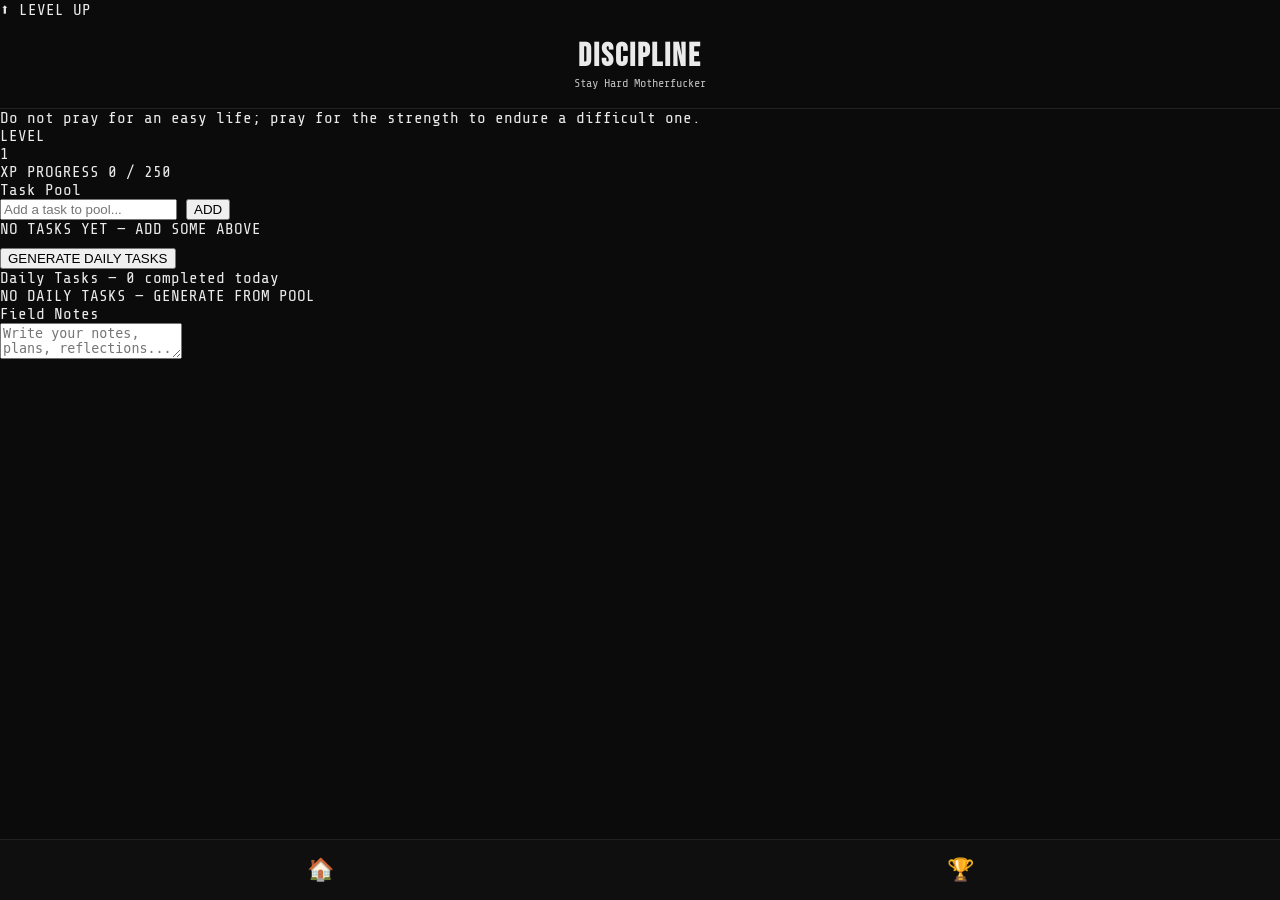
==== commit 7cd0fdf6: "Update index.html" ====
--- a/index.html
+++ b/index.html
@@ -13,6 +13,7 @@
 
 <style>
 
+/* KEEP ORIGINAL SYSTEM SAFE */
 body{
 user-select:none;
 margin:0;
@@ -21,23 +22,19 @@
 color:#eaeaea;
 }
 
-/* Pages */
-
+/* Pages (unchanged behavior for JS) */
 .page{
 display:none;
-padding:20px;
-padding-bottom:80px;
 }
 
 .page.active{
 display:block;
 }
 
-/* Header */
-
+/* Header (ONLY TEXT NOW) */
 header{
 text-align:center;
-padding:20px;
+padding:18px;
 border-bottom:1px solid #222;
 }
 
@@ -52,8 +49,7 @@
 opacity:0.8;
 }
 
-/* Achievements */
-
+/* KEEP YOUR ORIGINAL CLASSES SAFE */
 .achievement{
 padding:10px;
 border:1px solid #333;
@@ -65,49 +61,7 @@
 opacity:0.35;
 }
 
-/* Sections */
-
-.section-label{
-margin-top:20px;
-margin-bottom:10px;
-font-size:14px;
-letter-spacing:1px;
-opacity:0.7;
-}
-
-/* Inputs */
-
-.input-row{
-display:flex;
-gap:8px;
-}
-
-input, textarea{
-background:#111;
-border:1px solid #333;
-color:white;
-padding:8px;
-border-radius:4px;
-width:100%;
-}
-
-textarea{
-margin-top:10px;
-min-height:120px;
-resize:vertical;
-}
-
-button{
-background:#1b1b1b;
-border:1px solid #333;
-color:white;
-padding:8px 12px;
-border-radius:5px;
-cursor:pointer;
-}
-
-/* Bottom Navigation */
-
+/* Bottom Navigation (NEW BUT SAFE) */
 .bottom-nav{
 position:fixed;
 bottom:0;
@@ -119,18 +73,22 @@
 display:flex;
 justify-content:space-around;
 align-items:center;
-}
-
+z-index:999;
+}
+
+/* ICON BUTTONS */
 .nav-btn{
 background:none;
 border:none;
 color:#aaa;
-font-size:20px;
+font-size:22px;
 cursor:pointer;
+transition:0.2s;
 }
 
 .nav-btn:hover{
 color:white;
+transform:scale(1.1);
 }
 
 </style>
@@ -152,7 +110,7 @@
 </header>
 
 
-<!-- HOME PAGE -->
+<!-- ================= HOME PAGE ================= -->
 
 <div id="homePage" class="page active">
 
@@ -213,7 +171,7 @@
 </div>
 
 
-<!-- ACHIEVEMENTS PAGE -->
+<!-- ================= ACHIEVEMENTS PAGE ================= -->
 
 <div id="achievementsPage" class="page">
 
@@ -228,7 +186,7 @@
 </div>
 
 
-<!-- Bottom Navigation -->
+<!-- ================= BOTTOM NAV ================= -->
 
 <div class="bottom-nav">
 
@@ -243,6 +201,7 @@
 </div>
 
 
+<!-- JS (UNCHANGED CONNECTION) -->
 <script src="script.js"></script>
 
 <script>
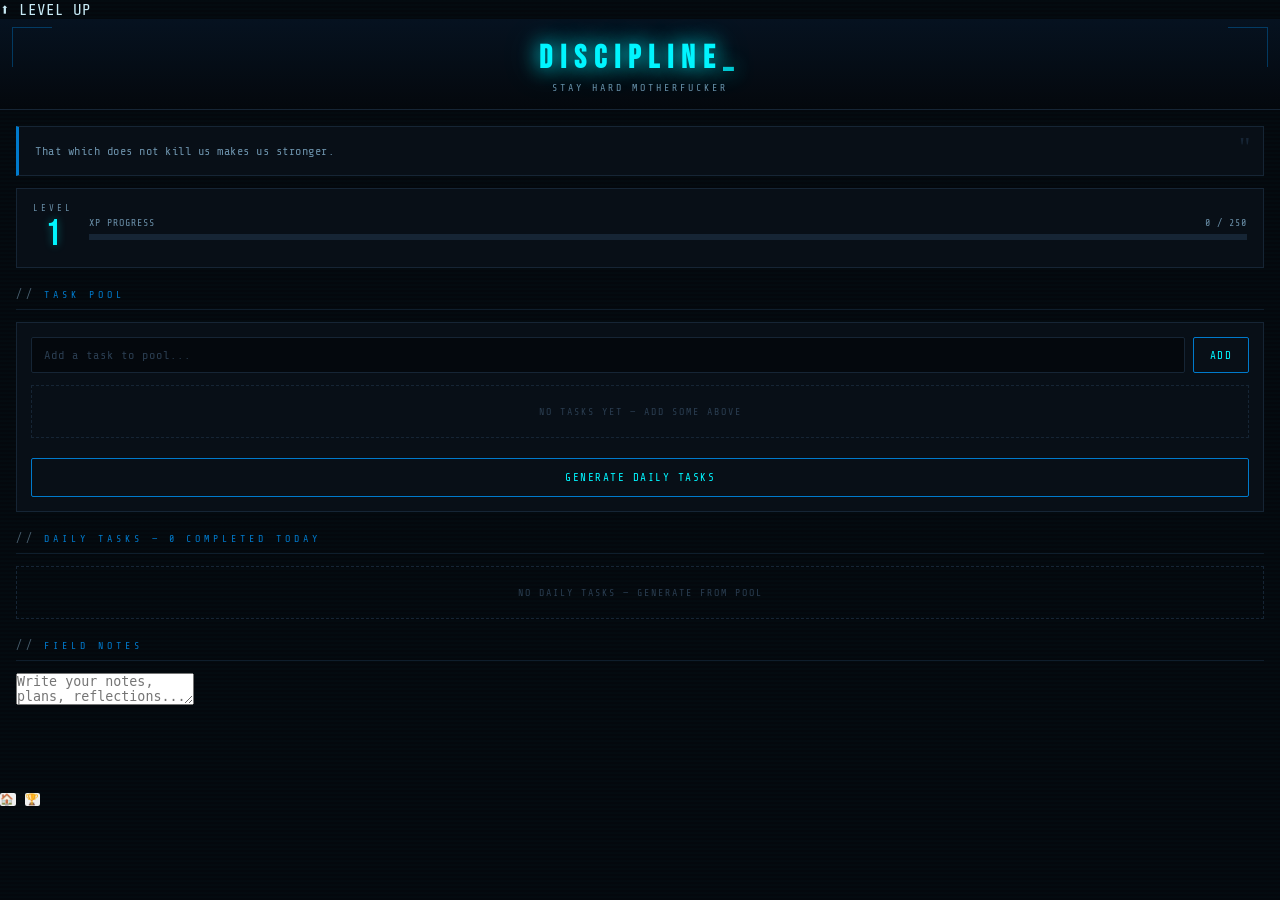
==== commit 7f6096b0: "Update index.html" ====
--- a/index.html
+++ b/index.html
@@ -10,88 +10,6 @@
 
 <link href="https://fonts.googleapis.com/css2?family=Bebas+Neue&family=Share+Tech+Mono&display=swap" rel="stylesheet">
 <link rel="stylesheet" href="style.css">
-
-<style>
-
-/* KEEP ORIGINAL SYSTEM SAFE */
-body{
-user-select:none;
-margin:0;
-font-family:'Share Tech Mono', monospace;
-background:#0b0b0b;
-color:#eaeaea;
-}
-
-/* Pages (unchanged behavior for JS) */
-.page{
-display:none;
-}
-
-.page.active{
-display:block;
-}
-
-/* Header (ONLY TEXT NOW) */
-header{
-text-align:center;
-padding:18px;
-border-bottom:1px solid #222;
-}
-
-header h1{
-font-family:'Bebas Neue', sans-serif;
-letter-spacing:2px;
-margin:0;
-}
-
-.header-sub{
-font-size:12px;
-opacity:0.8;
-}
-
-/* KEEP YOUR ORIGINAL CLASSES SAFE */
-.achievement{
-padding:10px;
-border:1px solid #333;
-margin-bottom:8px;
-border-radius:6px;
-}
-
-.achievement.locked{
-opacity:0.35;
-}
-
-/* Bottom Navigation (NEW BUT SAFE) */
-.bottom-nav{
-position:fixed;
-bottom:0;
-left:0;
-right:0;
-height:60px;
-background:#0f0f0f;
-border-top:1px solid #222;
-display:flex;
-justify-content:space-around;
-align-items:center;
-z-index:999;
-}
-
-/* ICON BUTTONS */
-.nav-btn{
-background:none;
-border:none;
-color:#aaa;
-font-size:22px;
-cursor:pointer;
-transition:0.2s;
-}
-
-.nav-btn:hover{
-color:white;
-transform:scale(1.1);
-}
-
-</style>
 
 </head>
 
@@ -201,7 +119,7 @@
 </div>
 
 
-<!-- JS (UNCHANGED CONNECTION) -->
+<!-- JS -->
 <script src="script.js"></script>
 
 <script>
--- a/style.css
+++ b/style.css
@@ -1,122 +1,492 @@
 /* =========================
-PAGE SYSTEM
+   DISCIPLINE \u2014 UPGRADED THEME
+   Aesthetic: Military-Noir Cyberpunk
+   Fonts: Bebas Neue + Share Tech Mono
 ========================= */
 
-body{
+@import url('https://fonts.googleapis.com/css2?family=Bebas+Neue&family=Share+Tech+Mono&display=swap');
+
+/* \u2500\u2500 TOKENS \u2500\u2500 */
+:root {
+  --bg:       #04080d;
+  --panel:    #080f17;
+  --panel2:   #0c1620;
+  --border:   #0f1e2c;
+  --border2:  #162535;
+
+  --accent:   #00f5ff;
+  --accent2:  #00c8ff;
+  --accent3:  #007acc;
+  --danger:   #ff3c5a;
+  --gold:     #ffd700;
+
+  --muted:    #2a3d50;
+  --muted2:   #4a6070;
+  --text:     #c8eaf5;
+  --text-dim: #6a8fa8;
+
+  --glow-sm:  0 0 8px rgba(0,245,255,0.35);
+  --glow-md:  0 0 16px rgba(0,245,255,0.25);
+  --glow-lg:  0 0 32px rgba(0,245,255,0.15);
+
+  --radius:   2px;
+  --transition: 0.18s cubic-bezier(0.4,0,0.2,1);
+}
+
+/* \u2500\u2500 RESET & BASE \u2500\u2500 */
+*, *::before, *::after {
+  box-sizing: border-box;
+  margin: 0;
+  padding: 0;
+}
+
+html {
+  scroll-behavior: smooth;
+}
+
+body {
   user-select: none;
-}
-
-.page{
-  display:none;
-}
-
-.page.active{
-  display:block;
-}
-
-
-/* =========================
-HEADER NAVIGATION
-========================= */
-
-header button{
-  margin-top:10px;
-  margin-right:6px;
-  background:transparent;
-  color:var(--accent2);
-  border:1px solid var(--accent2);
-  font-family:'Share Tech Mono', monospace;
-  font-size:11px;
-  letter-spacing:2px;
-  padding:6px 10px;
-}
-
-header button:hover{
-  background:var(--accent2);
-  color:#000;
-}
-
-
-/* =========================
-ACHIEVEMENTS PAGE
-========================= */
-
-#achievementsPage{
-  margin-top:10px;
-}
-
-#achievementsPage h2{
-  font-family:'Bebas Neue', sans-serif;
-  letter-spacing:4px;
-  color:var(--accent);
-  margin-bottom:16px;
-}
-
-
-/* =========================
-ACHIEVEMENT CARDS
-========================= */
-
-.achievement{
-  background:var(--panel);
-  border:1px solid var(--border);
-  border-left:4px solid var(--accent);
-  padding:12px 14px;
-  margin-bottom:8px;
-  font-size:12px;
-  line-height:1.5;
-  animation:slideIn 0.25s ease forwards;
-}
-
-.achievement b{
-  color:var(--accent);
-  font-size:13px;
-}
-
-
-/* =========================
-LOCKED ACHIEVEMENTS
-========================= */
-
-.achievement.locked{
-  border-left:4px solid var(--muted);
-  opacity:0.45;
-}
-
-.achievement.locked b{
-  color:var(--muted);
-}
-
-
-/* =========================
-UNLOCKED ACHIEVEMENT EFFECT
-========================= */
-
-.achievement:not(.locked){
-  box-shadow:0 0 12px rgba(200,168,75,0.15);
-}
-
-
-/* =========================
-SCROLL FOR ACHIEVEMENTS
-========================= */
-
-#unlockedAchievements,
-#lockedAchievements{
-  display:flex;
-  flex-direction:column;
-  gap:6px;
-}
-
-
-/* =========================
-ACHIEVEMENT ICONS
-========================= */
-
-.achievement::before{
-  content:"🏆 ";
-}
-
-.achievement.locked::before{
-  content:"🔒 ";
-}+  font-family: 'Share Tech Mono', monospace;
+  background: var(--bg);
+  color: var(--text);
+  min-height: 100vh;
+  overflow-x: hidden;
+  /* subtle scanline texture */
+  background-image:
+    repeating-linear-gradient(
+      0deg,
+      transparent,
+      transparent 2px,
+      rgba(0,245,255,0.012) 2px,
+      rgba(0,245,255,0.012) 4px
+    );
+}
+
+/* \u2500\u2500 PAGE SYSTEM \u2500\u2500 */
+.page {
+  display: none;
+  padding: 16px 16px 80px;
+  animation: fadeIn 0.2s ease;
+}
+
+.page.active {
+  display: block;
+}
+
+@keyframes fadeIn {
+  from { opacity: 0; transform: translateY(6px); }
+  to   { opacity: 1; transform: translateY(0); }
+}
+
+/* \u2500\u2500 HEADER \u2500\u2500 */
+header {
+  text-align: center;
+  padding: 20px 16px 16px;
+  border-bottom: 1px solid var(--border2);
+  background: linear-gradient(180deg, #061220 0%, var(--bg) 100%);
+  position: relative;
+  overflow: hidden;
+}
+
+/* corner decorations */
+header::before,
+header::after {
+  content: '';
+  position: absolute;
+  width: 40px;
+  height: 40px;
+  border-color: var(--accent3);
+  border-style: solid;
+  opacity: 0.4;
+}
+
+header::before {
+  top: 8px; left: 12px;
+  border-width: 1px 0 0 1px;
+}
+
+header::after {
+  top: 8px; right: 12px;
+  border-width: 1px 1px 0 0;
+}
+
+header h1 {
+  font-family: 'Bebas Neue', sans-serif;
+  font-size: 32px;
+  letter-spacing: 8px;
+  color: var(--accent);
+  text-shadow: 0 0 20px var(--accent), 0 0 40px rgba(0,245,255,0.3);
+  margin: 0;
+  position: relative;
+}
+
+/* blinking cursor after title */
+header h1::after {
+  content: '_';
+  animation: blink 1s step-end infinite;
+  opacity: 0.8;
+}
+
+@keyframes blink {
+  0%, 100% { opacity: 0.8; }
+  50%       { opacity: 0; }
+}
+
+.header-sub {
+  font-size: 10px;
+  letter-spacing: 3px;
+  color: var(--text-dim);
+  margin-top: 4px;
+  text-transform: uppercase;
+}
+
+/* \u2500\u2500 SECTION LABELS \u2500\u2500 */
+.section-label {
+  font-size: 10px;
+  letter-spacing: 4px;
+  color: var(--accent3);
+  text-transform: uppercase;
+  padding: 20px 0 8px;
+  border-bottom: 1px solid var(--border);
+  margin-bottom: 12px;
+  display: flex;
+  align-items: center;
+  gap: 8px;
+}
+
+.section-label::before {
+  content: '//';
+  color: var(--muted2);
+  font-size: 11px;
+}
+
+/* \u2500\u2500 QUOTE BOX \u2500\u2500 */
+.quote-box {
+  background: var(--panel);
+  border: 1px solid var(--border2);
+  border-left: 3px solid var(--accent3);
+  padding: 14px 16px;
+  font-size: 12px;
+  line-height: 1.7;
+  color: var(--text-dim);
+  cursor: pointer;
+  transition: var(--transition);
+  position: relative;
+  letter-spacing: 0.5px;
+}
+
+.quote-box::before {
+  content: '"';
+  position: absolute;
+  top: 6px; right: 12px;
+  font-size: 28px;
+  color: var(--border2);
+  font-family: Georgia, serif;
+  line-height: 1;
+}
+
+.quote-box:hover {
+  border-left-color: var(--accent);
+  color: var(--text);
+  box-shadow: var(--glow-sm);
+}
+
+/* \u2500\u2500 STATS BAR \u2500\u2500 */
+.stats-bar {
+  display: flex;
+  align-items: center;
+  gap: 16px;
+  background: var(--panel);
+  border: 1px solid var(--border2);
+  padding: 14px 16px;
+  margin-top: 12px;
+}
+
+.level-label {
+  font-size: 9px;
+  letter-spacing: 3px;
+  color: var(--text-dim);
+  display: block;
+  margin-bottom: 4px;
+}
+
+.level-badge {
+  font-family: 'Bebas Neue', sans-serif;
+  font-size: 36px;
+  line-height: 1;
+  color: var(--accent);
+  text-shadow: var(--glow-sm);
+  min-width: 40px;
+  text-align: center;
+}
+
+.xp-section {
+  flex: 1;
+}
+
+.xp-header {
+  display: flex;
+  justify-content: space-between;
+  font-size: 10px;
+  letter-spacing: 1px;
+  color: var(--text-dim);
+  margin-bottom: 6px;
+}
+
+.xp-track {
+  height: 6px;
+  background: var(--border2);
+  border-radius: 0;
+  overflow: hidden;
+  position: relative;
+}
+
+.xp-fill {
+  height: 100%;
+  background: linear-gradient(90deg, var(--accent3), var(--accent));
+  box-shadow: 0 0 8px var(--accent);
+  transition: width 0.5s cubic-bezier(0.4,0,0.2,1);
+  position: relative;
+}
+
+/* animated shimmer on XP bar */
+.xp-fill::after {
+  content: '';
+  position: absolute;
+  top: 0; right: 0;
+  width: 20px; height: 100%;
+  background: linear-gradient(90deg, transparent, rgba(255,255,255,0.4), transparent);
+  animation: shimmer 2s ease infinite;
+}
+
+@keyframes shimmer {
+  0%   { transform: translateX(-20px); opacity: 0; }
+  50%  { opacity: 1; }
+  100% { transform: translateX(10px); opacity: 0; }
+}
+
+/* \u2500\u2500 TASK POOL \u2500\u2500 */
+.task-pool {
+  background: var(--panel);
+  border: 1px solid var(--border2);
+  padding: 14px;
+}
+
+.input-row {
+  display: flex;
+  gap: 8px;
+  margin-bottom: 12px;
+}
+
+input[type="text"] {
+  flex: 1;
+  background: var(--bg);
+  border: 1px solid var(--border2);
+  border-radius: var(--radius);
+  color: var(--text);
+  font-family: 'Share Tech Mono', monospace;
+  font-size: 12px;
+  padding: 10px 12px;
+  letter-spacing: 0.5px;
+  transition: var(--transition);
+  outline: none;
+}
+
+input[type="text"]::placeholder {
+  color: var(--muted);
+  letter-spacing: 1px;
+}
+
+input[type="text"]:focus {
+  border-color: var(--accent);
+  box-shadow: var(--glow-sm), inset 0 0 12px rgba(0,245,255,0.04);
+}
+
+/* \u2500\u2500 BUTTONS \u2500\u2500 */
+button {
+  font-family: 'Share Tech Mono', monospace;
+  cursor: pointer;
+  border: none;
+  border-radius: var(--radius);
+  transition: var(--transition);
+  letter-spacing: 1.5px;
+  font-size: 11px;
+}
+
+/* primary action buttons */
+.task-pool > button,
+.input-row > button,
+[onclick="generateDaily()"] {
+  background: transparent;
+  border: 1px solid var(--accent3);
+  color: var(--accent);
+  padding: 10px 16px;
+  text-transform: uppercase;
+  position: relative;
+  overflow: hidden;
+}
+
+.task-pool > button::before,
+.input-row > button::before,
+[onclick="generateDaily()"]::before {
+  content: '';
+  position: absolute;
+  inset: 0;
+  background: var(--accent);
+  transform: translateX(-101%);
+  transition: transform 0.2s ease;
+  z-index: 0;
+}
+
+.task-pool > button:hover::before,
+.input-row > button:hover::before,
+[onclick="generateDaily()"]:hover::before {
+  transform: translateX(0);
+}
+
+.task-pool > button span,
+.input-row > button span,
+[onclick="generateDaily()"] span {
+  position: relative;
+  z-index: 1;
+}
+
+.task-pool > button:hover,
+.input-row > button:hover,
+[onclick="generateDaily()"]:hover {
+  color: var(--bg);
+  box-shadow: var(--glow-sm);
+}
+
+/* generate daily full-width */
+[onclick="generateDaily()"] {
+  width: 100%;
+  padding: 12px;
+  margin-top: 10px;
+  text-align: center;
+}
+
+/* \u2500\u2500 POOL ITEMS \u2500\u2500 */
+.pool-item {
+  display: flex;
+  justify-content: space-between;
+  align-items: center;
+  padding: 9px 12px;
+  border: 1px solid var(--border);
+  border-left: 2px solid var(--muted);
+  margin-bottom: 4px;
+  font-size: 12px;
+  transition: var(--transition);
+  background: var(--bg);
+}
+
+.pool-item:hover {
+  border-color: var(--border2);
+  border-left-color: var(--accent3);
+  background: var(--panel2);
+}
+
+.delete-btn {
+  background: transparent;
+  border: 1px solid transparent;
+  color: var(--muted2);
+  font-size: 12px;
+  padding: 3px 7px;
+  letter-spacing: 0;
+}
+
+.delete-btn:hover {
+  color: var(--danger);
+  border-color: var(--danger);
+  text-shadow: 0 0 8px var(--danger);
+}
+
+/* \u2500\u2500 DAILY TASKS \u2500\u2500 */
+.daily-item {
+  display: flex;
+  align-items: center;
+  gap: 12px;
+  padding: 12px 14px;
+  background: var(--panel);
+  border: 1px solid var(--border2);
+  border-left: 3px solid var(--accent3);
+  margin-bottom: 6px;
+  cursor: pointer;
+  transition: var(--transition);
+  position: relative;
+  overflow: hidden;
+}
+
+/* sweep effect on complete */
+.daily-item::after {
+  content: '';
+  position: absolute;
+  inset: 0;
+  background: linear-gradient(90deg, transparent, rgba(0,245,255,0.06));
+  opacity: 0;
+  transition: opacity 0.2s;
+}
+
+.daily-item:hover {
+  border-left-color: var(--accent);
+  box-shadow: var(--glow-sm);
+  transform: translateX(2px);
+}
+
+.daily-item:hover::after {
+  opacity: 1;
+}
+
+.check-circle {
+  width: 18px;
+  height: 18px;
+  border: 1.5px solid var(--accent3);
+  border-radius: 50%;
+  flex-shrink: 0;
+  position: relative;
+  transition: var(--transition);
+}
+
+.daily-item:hover .check-circle {
+  border-color: var(--accent);
+  box-shadow: 0 0 8px var(--accent);
+}
+
+.daily-item:hover .check-circle::after {
+  content: '\u2713';
+  position: absolute;
+  inset: 0;
+  display: flex;
+  align-items: center;
+  justify-content: center;
+  font-size: 10px;
+  color: var(--accent);
+}
+
+.daily-task-text {
+  flex: 1;
+  font-size: 12px;
+  letter-spacing: 0.5px;
+}
+
+.daily-xp {
+  font-size: 10px;
+  color: var(--accent);
+  letter-spacing: 1px;
+  opacity: 0.7;
+  text-shadow: var(--glow-sm);
+}
+
+/* \u2500\u2500 EMPTY MSG \u2500\u2500 */
+.empty-msg {
+  font-size: 10px;
+  letter-spacing: 2px;
+  color: var(--muted);
+  text-align: center;
+  padding: 20px;
+  border: 1px dashed var(--border2);
+}
+
+/* \u2500\u2500 NOTES \u2500\u2500 */
+textarea#notes {
+  width: 
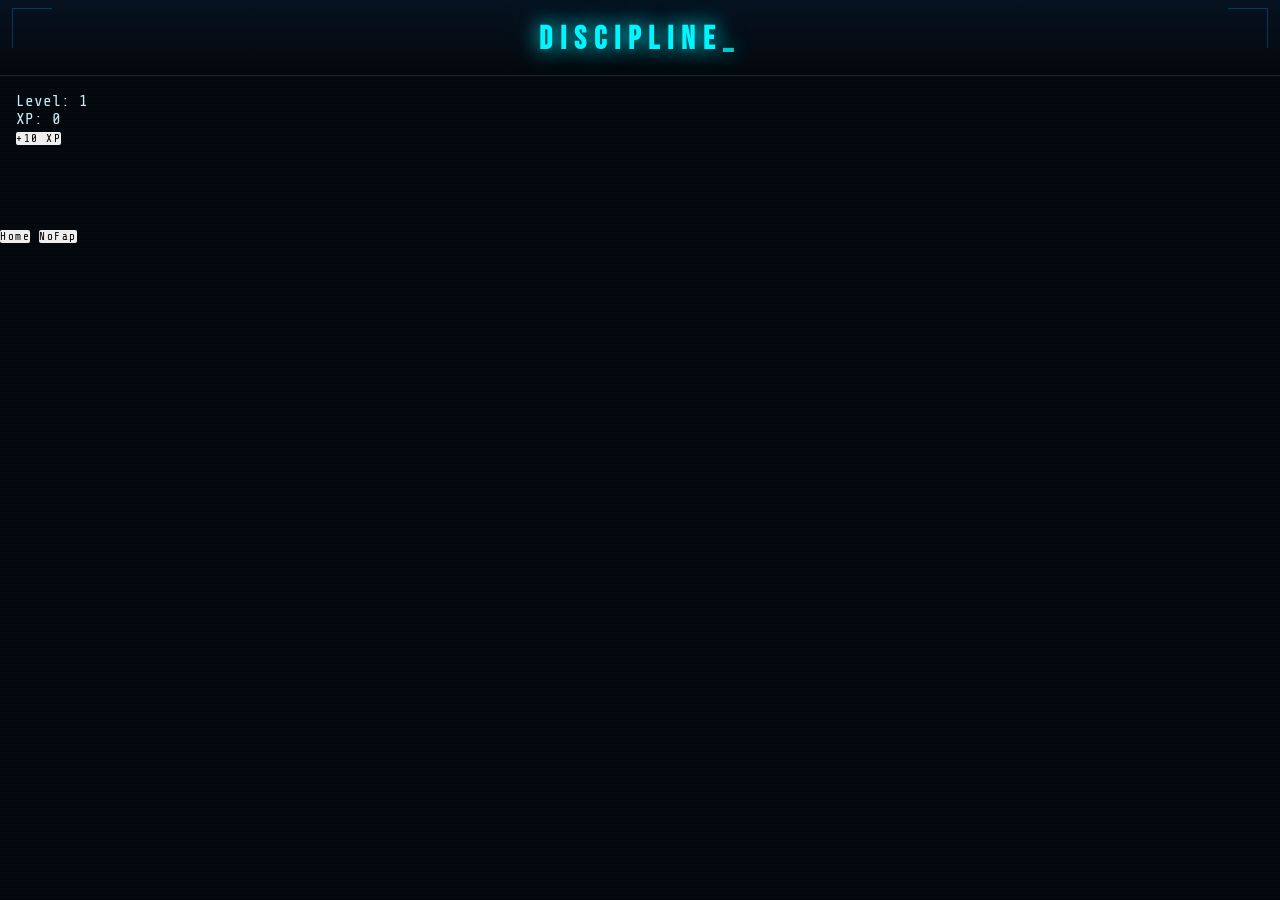
==== commit 35b50525: "Update index.html" ====
--- a/index.html
+++ b/index.html
@@ -1,140 +1,42 @@
 <!DOCTYPE html>
-<html lang="en">
-
+<html>
 <head>
-
-<meta charset="UTF-8">
-<meta name="viewport" content="width=device-width, initial-scale=1.0">
-
 <title>DISCIPLINE</title>
-
-<link href="https://fonts.googleapis.com/css2?family=Bebas+Neue&family=Share+Tech+Mono&display=swap" rel="stylesheet">
 <link rel="stylesheet" href="style.css">
-
 </head>
-
 <body>
 
-<div class="toast" id="toast">⬆ LEVEL UP</div>
+<header>
+<h1>DISCIPLINE</h1>
+</header>
 
-<header>
+<!-- HOME -->
+<div id="homePage" class="page active">
 
-<h1>DISCIPLINE</h1>
+<div id="level">Level: 1</div>
+<div id="xp">XP: 0</div>
 
-<div class="header-sub">
-Stay Hard Motherfucker
+<button onclick="addXP()">+10 XP</button>
+
 </div>
 
-</header>
+<!-- NO FAP -->
+<div id="nofapPage" class="page">
+<h2>No Fap System</h2>
 
+<button onclick="startNoFap()">START</button>
 
-<!-- ================= HOME PAGE ================= -->
-
-<div id="homePage" class="page active">
-
-<div class="quote-box" id="quoteBox" title="Click for new quote"></div>
-
-<div class="stats-bar">
-
-<div>
-<span class="level-label">LEVEL</span>
-<div class="level-badge" id="levelBadge">1</div>
-</div>
-
-<div class="xp-section">
-
-<div class="xp-header">
-<span>XP PROGRESS</span>
-<span id="xpLabel">0 / 250</span>
-</div>
-
-<div class="xp-track">
-<div class="xp-fill" id="xpFill" style="width:0%"></div>
-</div>
-
-</div>
+<div>Days: <span id="nofapDays">0</span></div>
+<div id="nofapRank">Rank: None</div>
 
 </div>
 
 
-<div class="section-label">Task Pool</div>
+<nav>
+<button onclick="show('home')">Home</button>
+<button onclick="show('nofap')">NoFap</button>
+</nav>
 
-<div class="task-pool">
-
-<div class="input-row">
-<input type="text" id="taskInput" placeholder="Add a task to pool...">
-<button onclick="addTask()">ADD</button>
-</div>
-
-<div id="taskPool"></div>
-
-<div style="margin-top:10px">
-<button onclick="generateDaily()">GENERATE DAILY TASKS</button>
-</div>
-
-</div>
-
-
-<div class="section-label">
-Daily Tasks — <span id="completedCount">0</span> completed today
-</div>
-
-<div id="dailyList"></div>
-
-
-<div class="section-label">Field Notes</div>
-
-<textarea id="notes" placeholder="Write your notes, plans, reflections..."></textarea>
-
-</div>
-
-
-<!-- ================= ACHIEVEMENTS PAGE ================= -->
-
-<div id="achievementsPage" class="page">
-
-<h2>Achievements</h2>
-
-<div class="section-label">Unlocked</div>
-<div id="unlockedAchievements"></div>
-
-<div class="section-label">Locked</div>
-<div id="lockedAchievements"></div>
-
-</div>
-
-
-<!-- ================= BOTTOM NAV ================= -->
-
-<div class="bottom-nav">
-
-<button class="nav-btn" onclick="showHome()" title="Home">
-🏠
-</button>
-
-<button class="nav-btn" onclick="showAchievements()" title="Achievements">
-🏆
-</button>
-
-</div>
-
-
-<!-- JS -->
 <script src="script.js"></script>
-
-<script>
-
-function showHome(){
-document.getElementById("homePage").classList.add("active")
-document.getElementById("achievementsPage").classList.remove("active")
-}
-
-function showAchievements(){
-document.getElementById("homePage").classList.remove("active")
-document.getElementById("achievementsPage").classList.add("active")
-}
-
-</script>
-
 </body>
 </html>
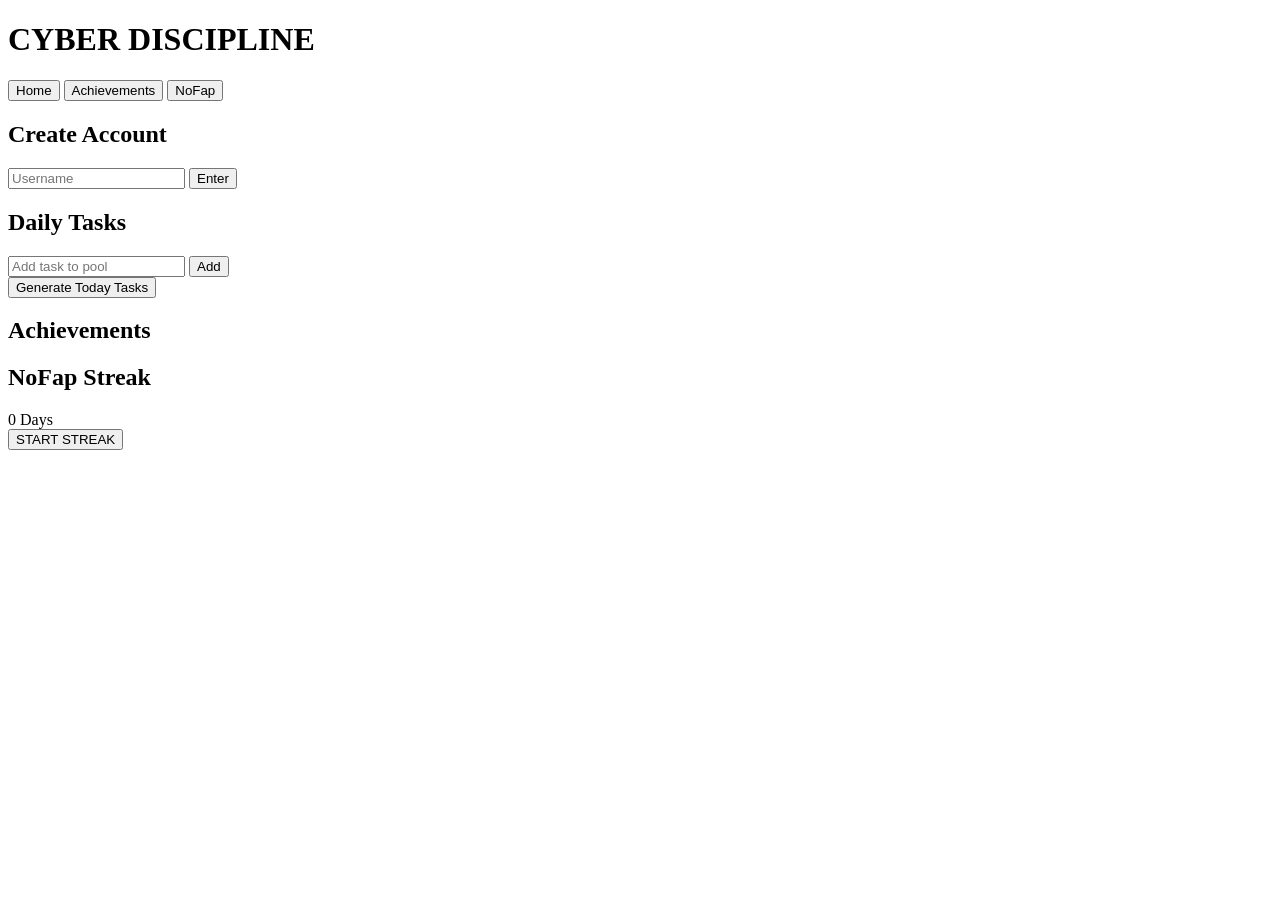
==== commit 4180bf7c: "Create index.html" ====
--- a/index.html
+++ b/index.html
@@ -1,42 +1,70 @@
 <!DOCTYPE html>
 <html>
 <head>
-<title>DISCIPLINE</title>
-<link rel="stylesheet" href="style.css">
+
+<title>Cyber Discipline</title>
+<link rel="stylesheet" href="/static/style.css">
+
 </head>
+
 <body>
 
 <header>
-<h1>DISCIPLINE</h1>
+<h1>CYBER DISCIPLINE</h1>
+
+<nav>
+<button onclick="showPage('home')">Home</button>
+<button onclick="showPage('achievements')">Achievements</button>
+<button onclick="showPage('nofap')">NoFap</button>
+</nav>
+
 </header>
 
-<!-- HOME -->
-<div id="homePage" class="page active">
+<section id="loginPage">
 
-<div id="level">Level: 1</div>
-<div id="xp">XP: 0</div>
+<h2>Create Account</h2>
 
-<button onclick="addXP()">+10 XP</button>
+<input id="username" placeholder="Username">
+<button onclick="createAccount()">Enter</button>
+
+</section>
+
+<section id="home" class="page">
+
+<h2>Daily Tasks</h2>
+
+<div id="taskPool">
+
+<input id="taskInput" placeholder="Add task to pool">
+<button onclick="addTask()">Add</button>
 
 </div>
 
-<!-- NO FAP -->
-<div id="nofapPage" class="page">
-<h2>No Fap System</h2>
+<button onclick="generateTasks()">Generate Today Tasks</button>
 
-<button onclick="startNoFap()">START</button>
+<ul id="todayTasks"></ul>
 
-<div>Days: <span id="nofapDays">0</span></div>
-<div id="nofapRank">Rank: None</div>
+</section>
 
-</div>
+<section id="achievements" class="page">
 
+<h2>Achievements</h2>
 
-<nav>
-<button onclick="show('home')">Home</button>
-<button onclick="show('nofap')">NoFap</button>
-</nav>
+<div id="achievementList"></div>
 
-<script src="script.js"></script>
+</section>
+
+<section id="nofap" class="page">
+
+<h2>NoFap Streak</h2>
+
+<div id="streakDisplay">0 Days</div>
+
+<button id="startBtn" onclick="startNoFap()">START STREAK</button>
+
+</section>
+
+<script src="/static/script.js"></script>
+
 </body>
 </html>
